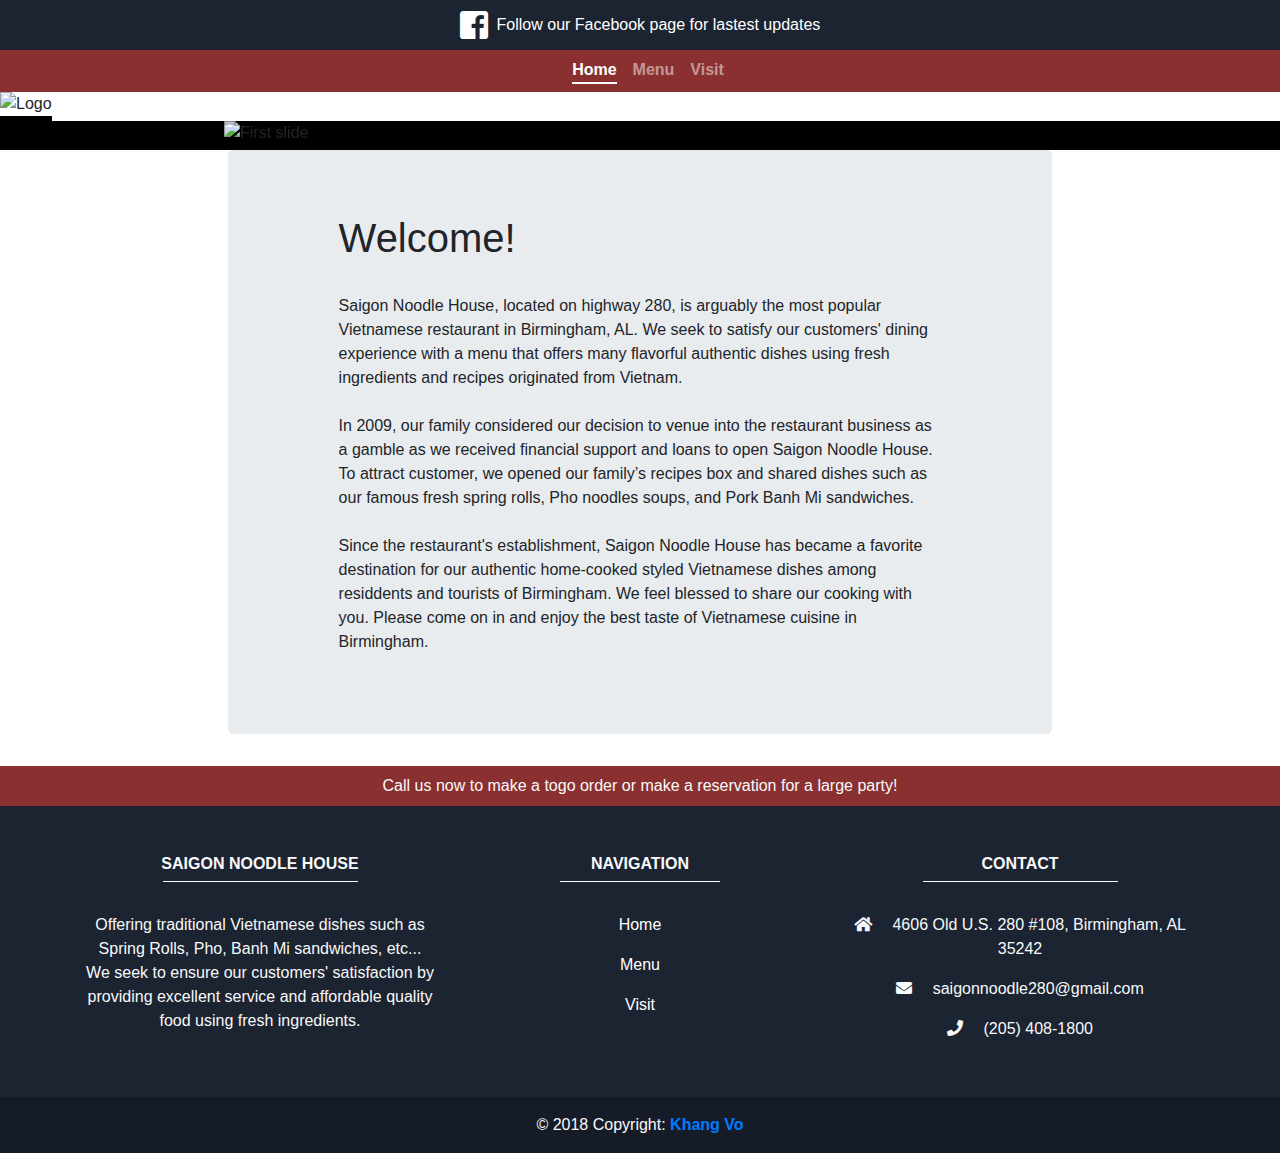
==== index.html @ 87c04288 "Alpha Version" ====
<!DOCTYPE html>
<html lang="en" >

<head>
	<meta charset="UTF-8">
	<title>Saigon Noodle House on Highway 280 - Authentic Vietnamese Cuisine</title>
	<meta name="viewport" content="width=device-width, initial-scale=1.0">
	<link rel='stylesheet prefetch' href='https://cdnjs.cloudflare.com/ajax/libs/twitter-bootstrap/4.1.1/css/bootstrap.css'>
	<link rel="stylesheet" href="css/style.css">
	<link href="css/fontawesome-all.css" rel="stylesheet">
</head>

<body>
	<div class="text-center bg-cool-dark" style="height: 50px;width: 100%;">
		<i id="fb-icon" class="fab fa-facebook-square fa-2x"></i>&nbsp;
		<a id="fb-link" href="https://www.facebook.com/Saigon-Noodle-House-105634842799827/" target="_blank">
			<span></span>
		</a>
	</div>
	<nav id="navbar" class="navbar shadow navbar-expand-md bg-company-red navbar-dark ">
		<!-- Brand -->
		<a class="navbar-brand" href="#">
		</a>
		<!-- Toggler/collapsibe Button -->
		<button class="navbar-toggler custom-toggler" type="button" data-toggle="collapse" data-target="#collapsibleNavbar" id="navButton">
			<span class="navbar-toggler-icon"></span>
		</button>
		<!-- Navbar links -->
		<div class="collapse navbar-collapse" id="collapsibleNavbar">
			<ul class="navbar-nav m-auto text-center">
				<li class="nav-item">
					<a class="nav-link is-active navLinkBar" data-target="#home" onclick="changeContent('home')">
						<span style="font-weight:bold">Home
							<div class="point"></div>
						</span>
					</a>
				</li>
				<li class="nav-item ">
					<a class="nav-link navLinkBar" data-target="#menu" onclick="changeContent('menu')">
						<span style="font-weight:bold">Menu
							<div class="point"></div>
						</span>
					</a>
				</li>
				<li class="nav-item">
					<a class="nav-link navLinkBar" data-target="#info" onclick="changeContent('info')">
						<span style="font-weight:bold">Visit
							<div class="point"></div>
						</span>
					</a>
				</li>
<!-- 				<li class="nav-item">
					<a class="nav-link is-active navLinkBar" data-target="#info" onclick="changeContent('contact')">
						<span style="font-weight:bold">Contact
							<div class="point"></div>
						</span>
					</a>
				</li> -->
			</ul>
		</div> 
	</nav>

	<!-- Logo Image -->
	<img id="logo" class="img-fluid shadow" src="http://res.cloudinary.com/dpealgfbi/image/upload/v1525289929/logo_white.png" alt="Logo">

	<div id="body-carousel" class='body-carousel'>
		<!--Carousel-->
		<div id="carouselExampleIndicators" class="carousel slide" data-ride="carousel">
			<ol class="carousel-indicators">
				<li data-target="#carouselExampleIndicators" data-slide-to="0" class="active"></li>
				<li data-target="#carouselExampleIndicators" data-slide-to="1"></li>
				<li data-target="#carouselExampleIndicators" data-slide-to="2"></li>
			</ol>
			<div class="carousel-inner">
				<div class="carousel-item active">
					<img class="d-block carouselImg" src="http://res.cloudinary.com/dpealgfbi/image/upload/v1525290033/c1.jpg" alt="First slide""> 
					<div class="carousel-caption d-none d-sm-block">
						<h5>Vermicelli Noodles Bowl</h5>
						<p> with Charbroiled Pork & Chopped Eggrolls.</p>
					</div>
				</div>
				<div class="carousel-item">
					<img class="d-block carouselImg" src="http://res.cloudinary.com/dpealgfbi/image/upload/v1525290033/c2.jpg" alt="Second slide">
					<div class="carousel-caption d-none d-sm-block">
						<h5>Seafood Egg Noodles Soup</h5>
						<p> topped with cilantro, onions, cabbage, bean sprouts, Thai basil, lime juice & jalapenos. </p>
					</div>
				</div>
				<div class="carousel-item">
					<img class="d-block carouselImg" src="http://res.cloudinary.com/dpealgfbi/image/upload/v1525290033/c3.jpg" alt="Third slide">
					<div class="carousel-caption d-none d-sm-block">
						<h5>Fresh Delicious Spring Rolls</h5>
						<p>Do you like them with shrimp, pork, shrimp & pork, pork patty, chicken or tofu? We have them all!</p>
					</div>
				</div>
			</div>
			<a class="carousel-control-prev" data-target="#carouselExampleIndicators" role="button" data-slide="prev">
				<span class="carousel-control-prev-icon" aria-hidden="true"></span>
				<span class="sr-only">Previous</span>
			</a>
			<a class="carousel-control-next" data-target="#carouselExampleIndicators" role="button" data-slide="next">
				<span class="carousel-control-next-icon" aria-hidden="true"></span>
				<span class="sr-only">Next</span>
			</a>
		</div>
	</div>

	<div id="body-content" class="body-content">
		<!--Content-->
		<div class="container-fluid">
			<div class="row justify-content-center">
				<div class="col-12 col-sm-11 col-md-10 col-lg-9 col-xl-8 p-sm-15">
					<div class="jumbotron shadow-lg" id="togglable-contents">
						<div id="home" class="content active">
							<div class="container">
								<div class="row">
									<div class="col-10 offset-1">
										<h1>Welcome!</h1> <br>
									</div>
									<div class="col-10 offset-1">
									<p>Saigon Noodle House, located on highway 280, is arguably the most popular Vietnamese restaurant in Birmingham, AL. We seek to satisfy our customers' dining experience with a menu that offers many flavorful authentic dishes using fresh ingredients and recipes originated from Vietnam.<br><br>
										In 2009, our family considered our decision to venue into the restaurant business as a gamble as we received financial support and loans to open Saigon Noodle House. To attract customer, we opened our family’s recipes box and shared dishes such as our famous fresh spring rolls, Pho noodles soups, and Pork Banh Mi sandwiches.<br><br>
										Since the restaurant's establishment, Saigon Noodle House has became a favorite destination for our authentic home-cooked styled Vietnamese dishes among residdents and tourists of Birmingham. We feel blessed to share our cooking with you. Please come on in and enjoy the best taste of Vietnamese cuisine in Birmingham.
									</p>
									</div>
								</div>
							</div>
						</div>
						<div id="menu" class="content text-center">
							<!--<h1>Menu</h1>--> 
							<p>Authentic meals made from scratch with Asian noodles/rice and fresh ingredients</p>
							<hr>
							<ul class="nav nav-tabs nav-fill" id="menuTab" role="tablist">
								<li class="nav-item">
									<a class="nav-link active" id="menu1-tab" data-toggle="tab" href="#menu1" role="tab" aria-controls="menu1" aria-selected="true">Main Front</a>
								</li>
								<li class="nav-item">
									<a class="nav-link" id="menu2-tab" data-toggle="tab" href="#menu2" role="tab" aria-controls="menu2" aria-selected="false">Main Back</a>
								</li>
								<li class="nav-item">
									<a class="nav-link" id="menu3-tab" data-toggle="tab" href="#menu3" role="tab" aria-controls="menu3" aria-selected="false">Beverages</a>
								</li>
								<li class="nav-item">
									<a class="nav-link" id="menu4-tab" data-toggle="tab" href="#menu4" role="tab" aria-controls="menu4" aria-selected="false">Detailed</a>
								</li>
							</ul>
							<div class="tab-content text-center" id="menuTabContent">
								<div class="tab-pane fade show active" id="menu1" role="tabpanel" aria-labelledby="menu1-tab">
									<img src="http://res.cloudinary.com/dpealgfbi/image/upload/v1525289932/1.png" class="img-fluid img-thumbnail">
								</div>
								<div class="tab-pane fade" id="menu2" role="tabpanel" aria-labelledby="menu2-tab">
									<img src="http://res.cloudinary.com/dpealgfbi/image/upload/v1525289932/3.png" class="img-fluid img-thumbnail">

								</div>
								<div class="tab-pane fade" id="menu3" role="tabpanel" aria-labelledby="menu3-tab">
									<img src="http://res.cloudinary.com/dpealgfbi/image/upload/v1525289930/2.png" class="img-fluid img-thumbnail">
								</div>
								<div class="tab-pane fade" id="menu4" role="tabpanel" aria-labelledby="menu4-tab">
									test
								</div>
							</div>
						</div>  
						<div id="info" class="content">
							<div class="container-fluid">
								<hr>
								<div class="row">
									<div class="col-md-3 col6 offset-md-3">
										<i class="far fa-envelope"></i><h5 style="display:inline;">&nbsp;Email: </h5>
									</div>
									<div class="col-md-3 col offset-1 offset-md-0 text-center text-md-left">
										<a href="mailto:saigonnoodle280@gmail.com">saigonnoodle280@gmail.com</a>
									</div>
								</div>
								<hr>
								<div class="row">
									<div class="col-md-3 col-6 offset-md-3">
										<i class="fas fa-phone"></i> <h5 style="display:inline;">&nbsp;Phone: </h5>
									</div>
									<div class="col-md-3 col-6">
										<a href="tel:+1-205-408-1800">(205) 408-1800</a>
									</div>
									<div class="col col-md-3 offset-md-0 offset-1">
										<i>*Please call to reserve a table or place a to-go order</i>
									</div>
								</div>
								<hr>
								<div class="row">
									<div class="col-md-9 col-12 offset-md-3">
										<h5 style="display:inline;">
											<i class="far fa-clock"></i> Working Hours:
										</h5>
										<div class="row">
											<div class="col-md-3 col-6 offset-1">
												<a>Everyday</a>
											</div>
											<div class="col-md-3 col-5">
												<a>11AM–9PM</a>
											</div>
											<div class="col-md-4 col offset-md-1 offset-sm-2 offset-1">
												<i>*Holidays may affect these hours</i>
											</div>
										</div>
									</div>
								</div>
								<hr>
								<div class="row">
									<div class="col-md-6 col-12 offset-md-3">
										<div class="row">
											<div class="col-12">
												<h5>
													<i class="fas fa-map-marker-alt"></i> Address:
												</h5>
											</div>
										</div>
										<div class="col">
											<a href="https://goo.gl/maps/r8sgGyWae1v" target="_blank"><p>4606 Old U.S. 280 #108, Birmingham, AL 35242</p></a>
										</div>
										<div class="col-12">
											<div id="map">
												<a href="https://goo.gl/maps/r8sgGyWae1v" target="_blank">
													<img class="zoom img-fluid img-thumbnail shadow" src="http://res.cloudinary.com/dpealgfbi/image/upload/v1525569177/asd/map_ss.png" data-placement="bottom" data-toggle="tooltip" title="Click on image to open Google Map">
												</a>

											</div>
										</div>
									</div>
								</div>
								<hr>
							</div>
						</div>
<!-- 						<div id="contact" class="content active">
							test
						</div> -->
					</div>
				</div>
			</div>
		</div>
	</div>

	<!--Footer-->
	<footer class="page-footer font-small bg-cool-dark text-light pt-0">

		<div class="bg-company-red text-center">
			<div class="container py-2">
				Call us now to make a togo order or make a reservation for a large party!
			</div>
		</div>

		<!--Footer Links-->
		<div class="container mt-5 mb-4 text-center">
			<div class="row mt-3">

				<!--First column-->
				<div class="col-md-4 mb-4">
					<h6 class="text-uppercase font-weight-bold">
						<strong>Saigon Noodle House</strong>
					</h6>
					<hr class="mb-4 mt-0 d-inline-block mx-auto" style="width: 195px; border-color:white;">
					<p>Offering traditional Vietnamese dishes such as Spring Rolls, Pho, Banh Mi sandwiches, etc... We seek to ensure our customers' satisfaction by providing excellent service and affordable quality food using fresh ingredients.</p>
				</div>
				<!--/.First column-->

				<!--Second column-->
				<div class="col-md-4 mx-auto mb-4">
					<h6 class="text-uppercase font-weight-bold">
						<strong>Navigation</strong>
					</h6>
					<hr class="mb-4 mt-0 d-inline-block mx-auto" style="width: 160px; border-color:white;">
					<p>
						<a href="#" style="text-decoration: none; color:white">Home</a>
					</p>
					<p>
						<a href="#" style="text-decoration: none; color:white">Menu</a>
					</p>
					<p>
						<a href="#" style="text-decoration: none; color:white">Visit</a>
					</p>
				</div>
				<!--/.Second column-->

				<!--Fourth column-->
				<div class="col-md-4">
					<h6 class="text-uppercase font-weight-bold">
						<strong>Contact</strong>
					</h6>
					<hr class="mb-4 mt-0 d-inline-block mx-auto" style="width: 195px; border-color:white;">
					<p><i class="fa fa-home mr-3"></i> 4606 Old U.S. 280 #108, Birmingham, AL 35242</p>
					<p><i class="fa fa-envelope mr-3"></i> saigonnoodle280@gmail.com</p>
					<p><i class="fa fa-phone mr-3"></i> (205) 408-1800</p>
				</div>
				<!--/.Fourth column-->

			</div>
		</div>
		<!--/.Footer Links-->

		<!-- Copyright-->
		<div class="py-3 text-center" style="background-color:rgb(22,28,39);">
			© 2018 Copyright:
			<a href="https://https://kvo189.github.io/">
				<strong>Khang Vo</strong>
			</a>
		</div>
		<!--/.Copyright -->

	</footer>
	<!--/.Footer-->

	<script src='https://cdnjs.cloudflare.com/ajax/libs/jquery/3.3.1/jquery.js'></script>
	<script src='https://cdnjs.cloudflare.com/ajax/libs/popper.js/1.14.3/umd/popper.js'></script>
	<script src='https://cdnjs.cloudflare.com/ajax/libs/twitter-bootstrap/4.1.0/js/bootstrap.js'></script>
	<script  src="js/index.js"></script>
</body>

</html>
---- css/style.css ----
html, body{
  overflow: initial !important;
}

#fb-link{
  text-decoration: none;
}

#fb-link span:before{
  content: 'Follow our Facebook page for lastest updates';
}

#fb-icon,
#fb-link span{
  color:white;
  vertical-align: middle;
  line-height: 50px;
}

#fb-icon + #fb-link:hover,
#fb-link:hover span{
  color: rgb(59, 89, 152);
}

.body-carousel{
  background: black; 
}

#show {
    display:block;
    position:fixed;
    top:300px;
    left:300px;
}

.navbar {
  padding-top: 0;
  padding-bottom: 0; 
  padding-left: 0;
  padding-right: 0;
  left:0;
  width:100%;
/*  position:fixed;
  -webkit-backface-visibility: hidden !important;
  -webkit-transform: translate3d(0, 0, 0) !important;
   transform: translate3d(0, 0, 0);
  -webkit-perspective: 1000 !important;
  backface-visibility: hidden !important;*/
  z-index: 1000 !important;
}

.bg-company-red {
  background-color: rgba(138,48,48, 1);
}

.bg-cool-dark {
  background-color: rgb(28,35,49);
}

.custom-toggler.navbar-toggler {
  border-color: rgba(255,255,255, .25);
  outline : none;
  transition: border-color 0.5s;
  transition: background 0.5s;
} 

#navButton:hover, 
#navButton.is-active {
  border-color: rgba(138,48,48, 1) !important;
  background: rgba(255,255,255, 1) !important;
  outline : none;
} 

.span{
  overflow: hidden;
}

a:hover span, 
a.nav-link.is-active span{
  color: rgba(255, 255, 255, 1);
}

.point {
  height: 2px;
  background: white;
  transform: scaleX(0);  
  transform-origin: 0% 50%;
  transition: transform 0.5s ease-in-out;
}

a.nav-link.is-active .point{
  width: 100%;
  transform: scaleX(1); 
}

a:hover .point{
  width: 100%; 
  transform: scaleX(1); 
  transform-origin: 0% 50%;
}

.nav-item:hover{
  cursor: pointer;
}

.custom-toggler .navbar-toggler-icon {
  background-image: url("data:image/svg+xml;charset=utf8,%3Csvg viewBox='0 0 32 32' xmlns='http://www.w3.org/2000/svg'%3E%3Cpath stroke='rgba(255,255,255, .85)' stroke-width='2' stroke-linecap='round' stroke-miterlimit='10' d='M4 8h24M4 16h24M4 24h24'/%3E%3C/svg%3E");
  transition: background-image 1s;
}

#navButton:hover .navbar-toggler-icon,
#navButton.is-active .navbar-toggler-icon{
  background-image: url("data:image/svg+xml;charset=utf8,%3Csvg viewBox='0 0 32 32' xmlns='http://www.w3.org/2000/svg'%3E%3Cpath stroke='rgba(138,48,48, 1)' stroke-width='2' stroke-linecap='round' stroke-miterlimit='10' d='M4 8h24M4 16h24M4 24h24'/%3E%3C/svg%3E");
}

.carouselImg{
  width: 65%;
  margin:auto;
}

@media (max-width: 992px){
  .carouselImg{
    width: 85%;
  }
}

@media (max-width: 767px) {
  .navbar-collapse {
    background-color: rgba(0,0,0, 0.5);
  }
  
  .navbar {
    padding-right: 0;
  }
  
  #navButton{
    margin: 5px;
  }
  .point {
    margin:auto;
    width: 20% !important;
    transform-origin: 50% 50%;
  }
  a:hover .point{
    width: 20% !important;
    transform-origin: 50% 50%;
  }

  .carouselImg{
    width: 100%;
  }
}


@media (max-width: 576px) {
   .carousel-control-prev,.carousel-control-next{
      margin: 14% 0 14% 0 !important;
      width: 48px !important;
  }

  #fb-link span::before{
    content: 'Follow for lastest updates' !important;
  }
}

.carousel-inner>.item {
 width: 100%;
}

.carousel-caption{
  background-color: rgba(0, 0, 0, 0.2);
}

.carousel-control-prev,.carousel-control-next{
  background-color: black;
  margin: 17% 0 17% 0;
  border-radius: 0px 30px 30px 0px;
  width: 64px;
}

.carousel-control-next{
  border-radius: 30px 0px 0px 30px;
}

.carousel-control-prev-icon,.carousel-control-next-icon { 
  width: 32px;
  height: 32px;
}
.content{
  display: none;
}
.active.content{
  display: block;
}

.collapse-panel {
    padding: 0 18px;
    background-color: white;
    overflow: hidden;
    transition: max-height 1s ease-in-out;
}

html, body{
  height: 100%;
  overflow:auto;
  -webkit-overflow-scrolling: touch;
}

h5 span { font-size:16px; }

.zoom {
    transition: transform .2s; /* Animation */
}
.zoom:hover {
    transform: scale(1.05); 
}

#body-content{
  background-image: url("http://res.cloudinary.com/dpealgfbi/image/upload/v1525823866/128-196.jpg");
}

.body-carousel{
  //border-top: 5px solid black;
  border-bottom: 5px solid black;
}
.tab-content {
  border-left: 1px solid #ddd;
  border-right: 1px solid #ddd;
  //background: white;
  padding: 10px;
}

.nav-tabs {
    margin-bottom: 0;
}

.sticky {
  position: fixed;
  top: 0;
  width: 100%;
}

.sticky + .body-content {
  padding-top: 60px;
}

#logo{
  border-bottom: 5px solid black;
}

footer{
}
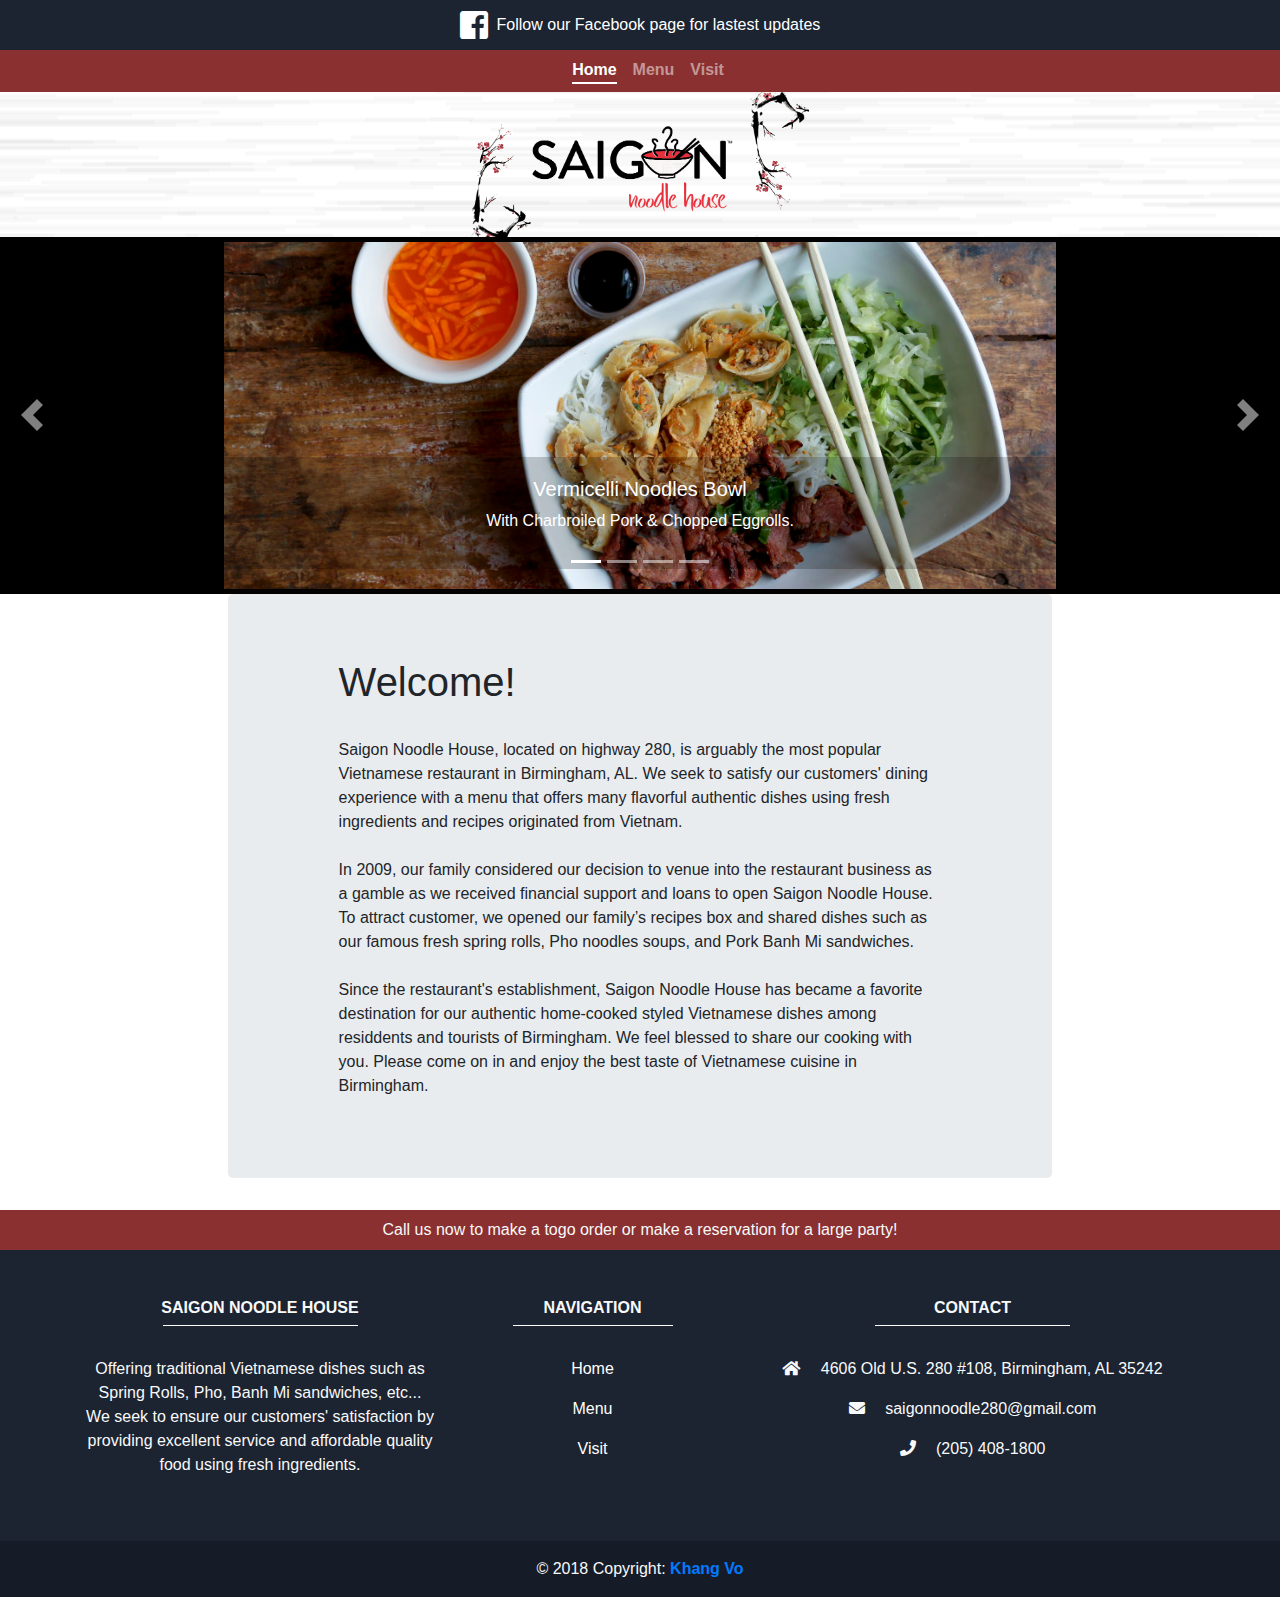
==== commit 5d262044: "Detailed Menu Update" ====
--- a/index.html
+++ b/index.html
@@ -8,15 +8,18 @@
 	<link rel='stylesheet prefetch' href='https://cdnjs.cloudflare.com/ajax/libs/twitter-bootstrap/4.1.1/css/bootstrap.css'>
 	<link rel="stylesheet" href="css/style.css">
 	<link href="css/fontawesome-all.css" rel="stylesheet">
+	<!-- <link rel="stylesheet" type="text/css" href="//fonts.googleapis.com/css?family=Open+Sans"> -->
 </head>
 
 <body>
+	<!-- Facebook header link -->
 	<div class="text-center bg-cool-dark" style="height: 50px;width: 100%;">
 		<i id="fb-icon" class="fab fa-facebook-square fa-2x"></i>&nbsp;
 		<a id="fb-link" href="https://www.facebook.com/Saigon-Noodle-House-105634842799827/" target="_blank">
 			<span></span>
 		</a>
 	</div>
+
 	<nav id="navbar" class="navbar shadow navbar-expand-md bg-company-red navbar-dark ">
 		<!-- Brand -->
 		<a class="navbar-brand" href="#">
@@ -61,7 +64,10 @@
 	</nav>
 
 	<!-- Logo Image -->
-	<img id="logo" class="img-fluid shadow" src="http://res.cloudinary.com/dpealgfbi/image/upload/v1525289929/logo_white.png" alt="Logo">
+	<div id="logo" class="crop">
+		<!-- <img id="logo" class="shadow" src="images/logo_bg.png" alt="Logo"> -->
+		<img id="logo_text" class="img-fluid" src="images/logo_text.png" alt="LogoText">
+	</div>
 
 	<div id="body-carousel" class='body-carousel'>
 		<!--Carousel-->
@@ -70,27 +76,35 @@
 				<li data-target="#carouselExampleIndicators" data-slide-to="0" class="active"></li>
 				<li data-target="#carouselExampleIndicators" data-slide-to="1"></li>
 				<li data-target="#carouselExampleIndicators" data-slide-to="2"></li>
+				<li data-target="#carouselExampleIndicators" data-slide-to="3"></li>
 			</ol>
 			<div class="carousel-inner">
 				<div class="carousel-item active">
-					<img class="d-block carouselImg" src="http://res.cloudinary.com/dpealgfbi/image/upload/v1525290033/c1.jpg" alt="First slide""> 
+					<img class="d-block carouselImg" src="images/c1.jpg" alt="First slide""> 
 					<div class="carousel-caption d-none d-sm-block">
 						<h5>Vermicelli Noodles Bowl</h5>
-						<p> with Charbroiled Pork & Chopped Eggrolls.</p>
+						<p>With Charbroiled Pork & Chopped Eggrolls.</p>
 					</div>
 				</div>
 				<div class="carousel-item">
-					<img class="d-block carouselImg" src="http://res.cloudinary.com/dpealgfbi/image/upload/v1525290033/c2.jpg" alt="Second slide">
+					<img class="d-block carouselImg" src="images/c4.png" alt="Second slide">
 					<div class="carousel-caption d-none d-sm-block">
-						<h5>Seafood Egg Noodles Soup</h5>
-						<p> topped with cilantro, onions, cabbage, bean sprouts, Thai basil, lime juice & jalapenos. </p>
+						<h5>Pho Noodles Soup</h5>
+						<p>Topped with cilantro, onions, bean sprouts, Thai basil, lime juice and jalapenos. </p>
 					</div>
 				</div>
 				<div class="carousel-item">
-					<img class="d-block carouselImg" src="http://res.cloudinary.com/dpealgfbi/image/upload/v1525290033/c3.jpg" alt="Third slide">
+					<img class="d-block carouselImg" src="images/c3.jpg" alt="Third slide">
 					<div class="carousel-caption d-none d-sm-block">
-						<h5>Fresh Delicious Spring Rolls</h5>
-						<p>Do you like them with shrimp, pork, shrimp & pork, pork patty, chicken or tofu? We have them all!</p>
+						<h5>Spring Rolls</h5>
+						<p>Made from scratch with fresh rice vermicelli, vegetables, and your favorite protein!</p>
+					</div>
+				</div>
+				<div class="carousel-item">
+					<img class="d-block carouselImg" src="images/c5.jpg" alt="Fourth slide">
+					<div class="carousel-caption d-none d-sm-block">
+						<h5>Fruit Smoothies</h5>
+						<p>Served with tapioca pearls and made with real juice extracted from fruits.</p>
 					</div>
 				</div>
 			</div>
@@ -118,10 +132,10 @@
 										<h1>Welcome!</h1> <br>
 									</div>
 									<div class="col-10 offset-1">
-									<p>Saigon Noodle House, located on highway 280, is arguably the most popular Vietnamese restaurant in Birmingham, AL. We seek to satisfy our customers' dining experience with a menu that offers many flavorful authentic dishes using fresh ingredients and recipes originated from Vietnam.<br><br>
-										In 2009, our family considered our decision to venue into the restaurant business as a gamble as we received financial support and loans to open Saigon Noodle House. To attract customer, we opened our family’s recipes box and shared dishes such as our famous fresh spring rolls, Pho noodles soups, and Pork Banh Mi sandwiches.<br><br>
-										Since the restaurant's establishment, Saigon Noodle House has became a favorite destination for our authentic home-cooked styled Vietnamese dishes among residdents and tourists of Birmingham. We feel blessed to share our cooking with you. Please come on in and enjoy the best taste of Vietnamese cuisine in Birmingham.
-									</p>
+										<p>Saigon Noodle House, located on highway 280, is arguably the most popular Vietnamese restaurant in Birmingham, AL. We seek to satisfy our customers' dining experience with a menu that offers many flavorful authentic dishes using fresh ingredients and recipes originated from Vietnam.<br><br>
+											In 2009, our family considered our decision to venue into the restaurant business as a gamble as we received financial support and loans to open Saigon Noodle House. To attract customer, we opened our family’s recipes box and shared dishes such as our famous fresh spring rolls, Pho noodles soups, and Pork Banh Mi sandwiches.<br><br>
+											Since the restaurant's establishment, Saigon Noodle House has became a favorite destination for our authentic home-cooked styled Vietnamese dishes among residdents and tourists of Birmingham. We feel blessed to share our cooking with you. Please come on in and enjoy the best taste of Vietnamese cuisine in Birmingham.
+										</p>
 									</div>
 								</div>
 							</div>
@@ -156,7 +170,167 @@
 									<img src="http://res.cloudinary.com/dpealgfbi/image/upload/v1525289930/2.png" class="img-fluid img-thumbnail">
 								</div>
 								<div class="tab-pane fade" id="menu4" role="tabpanel" aria-labelledby="menu4-tab">
-									test
+									<div class="container text-left">
+										<div class="row">
+											<div class="col-sm-6 col-lg-4 p-1">
+												<div class="card">
+													<img class="card-img-top" src="images/d1.jpg" alt="Card image cap">
+													<div class="card-body p-3">
+														<h5 class="card-title text-center mb-2"><strong>Spring Rolls</strong></h5>
+														<p class="card-text mb-1">
+															<strong>Main Ingredients:</strong> <br>
+															<ul class="list-item mb-2">
+																<li>rice paper wrap</li>
+																<li>thin vermicelli noodle</li>
+																<li>chive</li>
+																<li>crunchy stick</li>
+																<li>lettuce</li>
+																<li>cilantro</li>
+																<li>cucumber</li>
+															</ul>
+															<strong>Options:</strong> 
+															<ul class="list-item mb-2">
+																<li>Shrimp</li>
+																<li>Charbroiled Pork</li>
+																<li>Charbroiled Pork Patty</li>
+																<li>Shrimp & Charbroiled Pork</li>
+																<li>Chicken</li>
+																<li>Fried Tofu</li>
+																<li>No meat</li>
+															</ul>
+															<strong>Side: sweet peanut sauce.</strong>
+														</p>
+													</div>
+												</div>
+											</div>
+											<div class="col-sm-6 col-lg-4 p-1">
+												<div class="card">
+													<img class="card-img-top" src="images/d1_1.jpg" alt="Card image cap">
+													<div class="card-body p-3">
+														<h5 class="card-title text-center mb-2"><strong>Fried Butterfly Shrimps</strong></h5>
+														<div class="card-text mb-1">
+															<strong>Side: sweet chili sauce.</strong>
+														</div>
+													</div>
+												</div>
+											</div>
+											<div class="col-sm-6 col-lg-4 p-1">
+												<div class="card">
+													<img class="card-img-top" src="images/d2.jpg" alt="Card image cap">
+													<div class="card-body p-3">
+														<h5 class="card-title text-center mb-2"><strong>Banh Mi Sandwiches</strong></h5>
+														<div class="card-text mb-1">
+															<strong>Main Ingredients:</strong> <br>
+															<ul class="list-item mb-2">
+																<li>butter</li>
+																<li>soy sauce</li>
+																<li>shredded carrots</li>
+																<li>cilantro</li>
+																<li>cucumbers</li>
+																<li>jalapenos peppers</li>
+															</ul>
+															<strong>Options:</strong> 
+															<ul class="list-item mb-2">
+																<li>Vietnamese Ham, Roasted Pork, Pork Loaf</li>
+																<li>Vietnamese Ham, Roasted Pork, Pork Loaf, and Pâté Spread</li>
+																<li>Charbroiled Pork</li>
+																<li>Charbroiled Pork Patty</li>
+																<li>Fried Tofu</li>
+															</ul>
+														</div>
+													</div>
+												</div>
+											</div>
+											<div class="col-sm-6 col-lg-4 p-1">
+												<div class="card">
+													<img class="card-img-top" src="images/d3.jpg" alt="Card image cap">
+													<div class="card-body p-3">
+														<h5 class="card-title text-center mb-2"><strong>Rice Vermicelli Bowls</strong></h5>
+														<p class="card-text mb-1">
+															<strong>Main Ingredients:</strong> <br>
+															<ul class="list-item mb-2">
+																<li>thin vermicelli noodles</li>
+																<li>lettuce</li>
+																<li>onions</li>
+																<li>cilantro</li>
+																<li>cucumbers</li>
+																<li>crushed peanuts</li>
+															</ul>
+															<strong>Options:</strong> 
+															<ul class="list-item mb-2">
+																<li>Eggroll</li>
+																<li>Charbroiled Pork</li>
+																<li>Charbroiled Pork Patty</li>
+																<li>Chicken (sauce: curry, ginger, or spicy lemongrass)</li>
+																<li>Beef w/ lemongrass sauce</li>
+																<li>Sauteed Shrimp</li>
+																<li>Fried Tofu (sauce: curry, ginger, or spicy lemongrass)</li>
+															</ul>
+															<strong>Side: fish sauce.</strong>
+														</p>
+													</div>
+												</div>
+											</div>
+											<div class="col-sm-6 col-lg-4 p-1">
+												<div class="card">
+													<img class="card-img-top" src="images/d4.png" alt="Card image cap">
+													<div class="card-body p-3">
+														<h5 class="card-title text-center mb-2"><strong>Phở noodle soup</strong></h5>
+														<p class="card-text mb-1">
+															<strong>Main Ingredients:</strong> <br>
+															<ul class="list-item mb-2">
+																<li>Phở rice noodle</li>
+																<li>onion</li>
+																<li>cilantro</li>
+																<li>broth: beef, chicken, seafood, or vegetarian</li>
+															</ul>
+															<strong>Options:</strong> 
+															<ul class="list-item mb-2">
+																<li>Sliced Beef</li>
+																<li>Brisket</li>
+																<li>Tendon</li>
+																<li>Tripe</li>
+																<li>Meatball</li>
+																<li>Chicken</li>
+																<li>Sliced Chicken</li>
+																<li>Mixed Vegetable & Tofu</li>
+																<li>Seafood: Shrimp, Crab sticks, Squid</li>
+																<li>Combination of any: Beef, Brisket, Tendon, Tripe, Meatball</li>
+															</ul>
+															<strong>Side: bean sprouts, thai basil, lime, jalapenos peppers.</strong>
+														</p>
+													</div>
+												</div>
+											</div>
+											<div class="col-sm-6 col-lg-4 p-1">
+												<div class="card">
+													<img class="card-img-top" src="images/d6.jpg" alt="Card image cap">
+													<div class="card-body p-3">
+														<h5 class="card-title text-center mb-2"><strong>Stir-Fry w/ Egg Noodles</strong></h5>
+														<p class="card-text mb-1">
+															<strong>Main Ingredients:</strong> <br>
+															<ul class="list-item mb-2">
+																<li>Steamed egg noodle</li>
+																<li>onion</li>
+																<li>cilantro</li>
+																<li>black pepper</li>
+																<li>mixed vegetables</li>
+																<li>quail eggs</li>
+															</ul>
+															<strong>Options:</strong> 
+															<ul class="list-item mb-2">
+																<li>Beef</li>
+																<li>Seafood: Shrimp, Crab sticks, Squid</li>
+																<li>Chicken</li>
+																<li>Fried Tofu</li>
+															</ul>
+														</p>
+													</div>
+												</div>
+											</div>
+
+										</div>
+									</div>
 								</div>
 							</div>
 						</div>  
@@ -180,7 +354,7 @@
 										<a href="tel:+1-205-408-1800">(205) 408-1800</a>
 									</div>
 									<div class="col col-md-3 offset-md-0 offset-1">
-										<i>*Please call to reserve a table or place a to-go order</i>
+										<i>*Please call to reserve a table a day in advance or to place a to-go order</i>
 									</div>
 								</div>
 								<hr>
@@ -261,7 +435,7 @@
 				<!--/.First column-->
 
 				<!--Second column-->
-				<div class="col-md-4 mx-auto mb-4">
+				<div class="col-md-3 mx-auto mb-4">
 					<h6 class="text-uppercase font-weight-bold">
 						<strong>Navigation</strong>
 					</h6>
@@ -279,14 +453,14 @@
 				<!--/.Second column-->
 
 				<!--Fourth column-->
-				<div class="col-md-4">
+				<div class="col-md-5">
 					<h6 class="text-uppercase font-weight-bold">
 						<strong>Contact</strong>
 					</h6>
 					<hr class="mb-4 mt-0 d-inline-block mx-auto" style="width: 195px; border-color:white;">
-					<p><i class="fa fa-home mr-3"></i> 4606 Old U.S. 280 #108, Birmingham, AL 35242</p>
-					<p><i class="fa fa-envelope mr-3"></i> saigonnoodle280@gmail.com</p>
-					<p><i class="fa fa-phone mr-3"></i> (205) 408-1800</p>
+					<a href="https://goo.gl/maps/r8sgGyWae1v" target="_blank" style="text-decorations:none; color:inherit;"><p><i class="fa fa-home mr-3"></i> 4606 Old U.S. 280 #108, Birmingham, AL 35242</p></a>
+					<a href="mailto:saigonnoodle280@gmail.com" style="text-decorations:none; color:inherit;"><p><i class="fa fa-envelope mr-3"></i> saigonnoodle280@gmail.com</p></a>
+					<a href="tel:+1-205-408-1800" style="text-decorations:none; color:inherit;"><p><i class="fa fa-phone mr-3"></i> (205) 408-1800</p></a>
 				</div>
 				<!--/.Fourth column-->
 
--- a/css/style.css
+++ b/css/style.css
@@ -1,3 +1,8 @@
+html *
+{
+   //font-family: "Open Sans";
+}
+
 html, body{
   overflow: initial !important;
 }
@@ -118,6 +123,10 @@
   margin:auto;
 }
 
+.carousel-control-prev,.carousel-control-next{
+  margin: 0% 0 0% 0 !important;
+}
+
 @media (max-width: 992px){
   .carouselImg{
     width: 85%;
@@ -248,5 +257,22 @@
   border-bottom: 5px solid black;
 }
 
-footer{
+.crop {
+  width: 100%;
+  height: 150px;
+  overflow: hidden;        
+  background: url("../images/logo_bg.png") no-repeat center center;
+  //background-size: cover;
+}
+
+.crop img {    
+  display:block;
+  margin:auto;
+  max-width:100%;
+  max-height:100%;
+}
+
+.list-item {    
+  padding-left: 10%;
+  font-size: 80%;
 }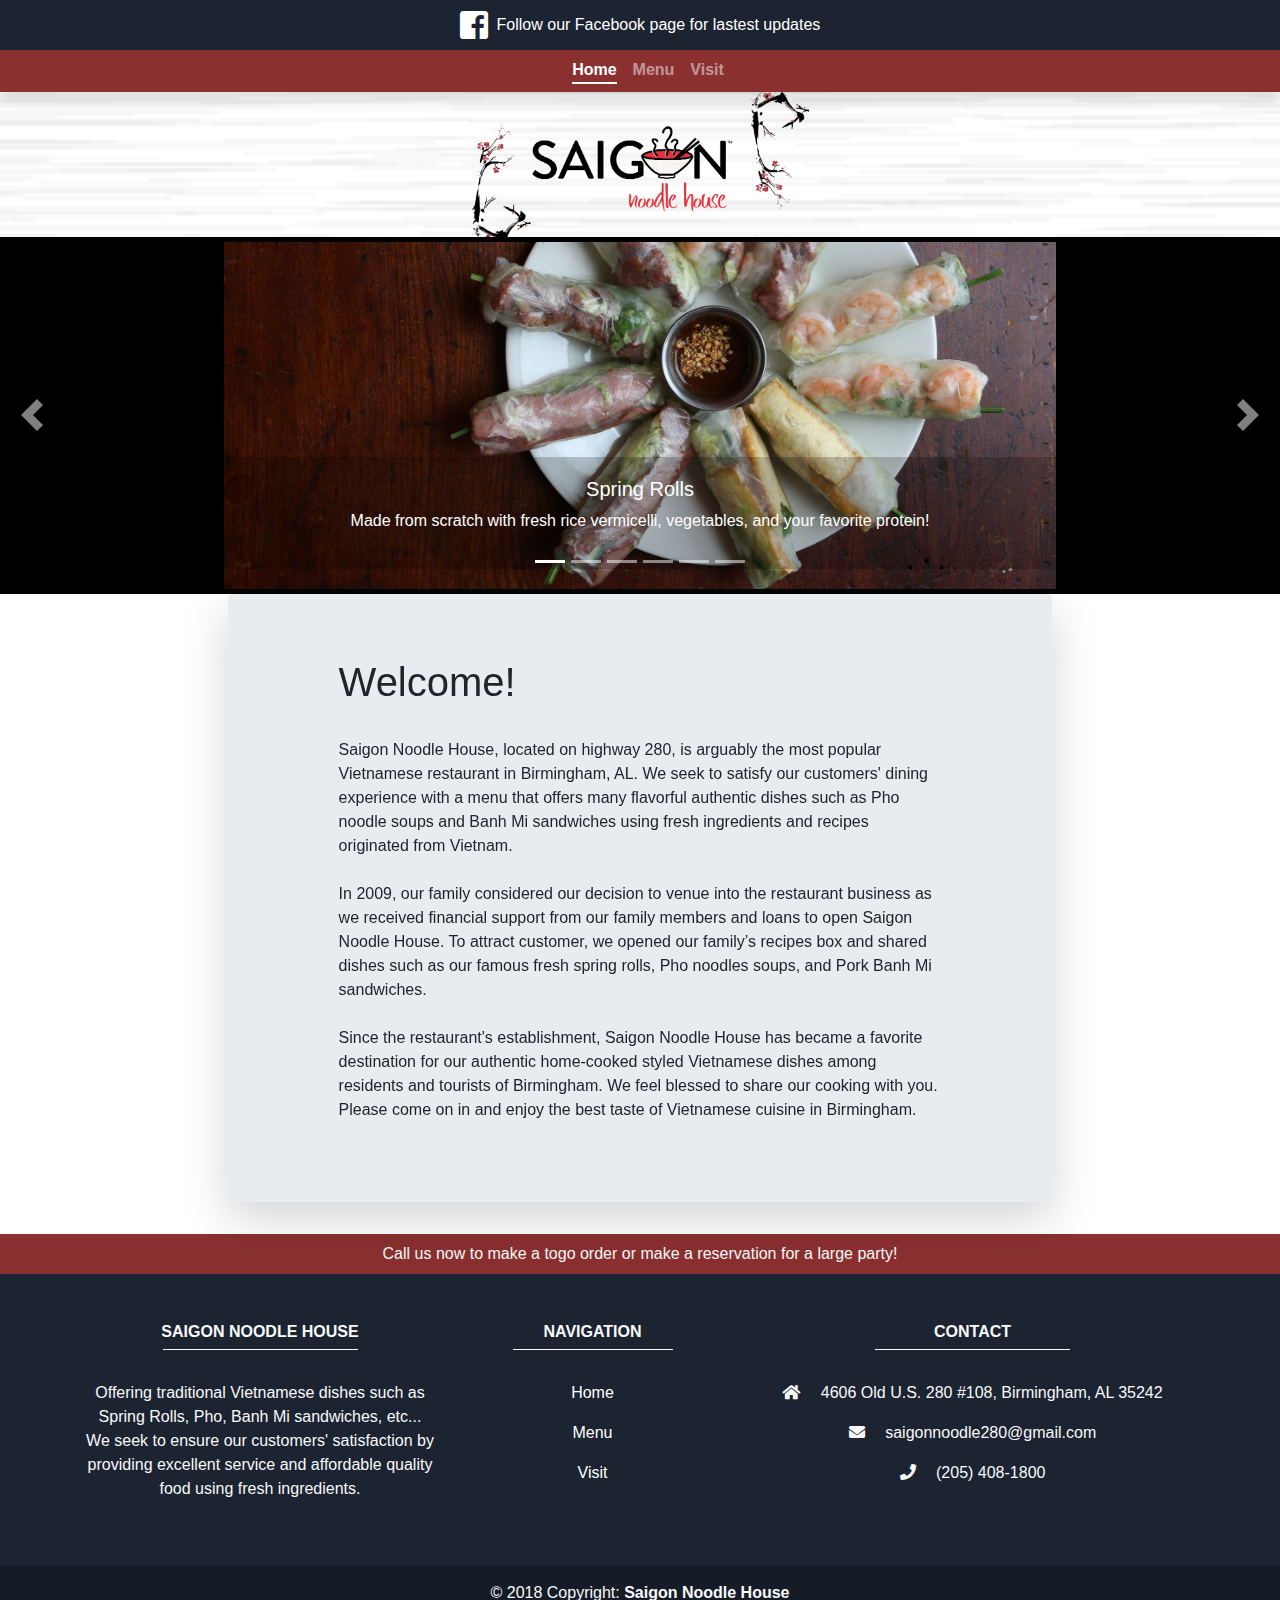
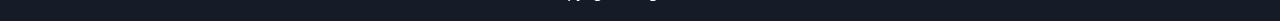
==== commit f2011978: "Welcome Message Updated" ====
--- a/index.html
+++ b/index.html
@@ -3,12 +3,11 @@
 
 <head>
 	<meta charset="UTF-8">
-	<title>Saigon Noodle House on Highway 280 - Authentic Vietnamese Cuisine</title>
+	<title>Saigon Noodle House on Highway 280, Birmingham AL - Authentic Asian Cuisine & Vietnamese Food Restaurant</title>
 	<meta name="viewport" content="width=device-width, initial-scale=1.0">
-	<link rel='stylesheet prefetch' href='https://cdnjs.cloudflare.com/ajax/libs/twitter-bootstrap/4.1.1/css/bootstrap.css'>
+	<link rel='stylesheet prefetch' href='css/bootstrap.css'>
 	<link rel="stylesheet" href="css/style.css">
 	<link href="css/fontawesome-all.css" rel="stylesheet">
-	<!-- <link rel="stylesheet" type="text/css" href="//fonts.googleapis.com/css?family=Open+Sans"> -->
 </head>
 
 <body>
@@ -19,7 +18,7 @@
 			<span></span>
 		</a>
 	</div>
-
+	<!-- Navbar -->
 	<nav id="navbar" class="navbar shadow navbar-expand-md bg-company-red navbar-dark ">
 		<!-- Brand -->
 		<a class="navbar-brand" href="#">
@@ -32,27 +31,27 @@
 		<div class="collapse navbar-collapse" id="collapsibleNavbar">
 			<ul class="navbar-nav m-auto text-center">
 				<li class="nav-item">
-					<a class="nav-link is-active navLinkBar" data-target="#home" onclick="changeContent('home')">
+					<a class="nav-link is-active navLinkBar link homeLink" onclick="changeContent('home','homeLink')">
 						<span style="font-weight:bold">Home
 							<div class="point"></div>
 						</span>
 					</a>
 				</li>
 				<li class="nav-item ">
-					<a class="nav-link navLinkBar" data-target="#menu" onclick="changeContent('menu')">
+					<a class="nav-link navLinkBar link menuLink" onclick="changeContent('menu', 'menuLink')">
 						<span style="font-weight:bold">Menu
 							<div class="point"></div>
 						</span>
 					</a>
 				</li>
 				<li class="nav-item">
-					<a class="nav-link navLinkBar" data-target="#info" onclick="changeContent('info')">
+					<a class="nav-link navLinkBar link infoLink" onclick="changeContent('info', 'infoLink')">
 						<span style="font-weight:bold">Visit
 							<div class="point"></div>
 						</span>
 					</a>
 				</li>
-<!-- 				<li class="nav-item">
+				<!-- 				<li class="nav-item">
 					<a class="nav-link is-active navLinkBar" data-target="#info" onclick="changeContent('contact')">
 						<span style="font-weight:bold">Contact
 							<div class="point"></div>
@@ -69,17 +68,32 @@
 		<img id="logo_text" class="img-fluid" src="images/logo_text.png" alt="LogoText">
 	</div>
 
+	<!--Carousel-->
 	<div id="body-carousel" class='body-carousel'>
-		<!--Carousel-->
 		<div id="carouselExampleIndicators" class="carousel slide" data-ride="carousel">
 			<ol class="carousel-indicators">
 				<li data-target="#carouselExampleIndicators" data-slide-to="0" class="active"></li>
 				<li data-target="#carouselExampleIndicators" data-slide-to="1"></li>
 				<li data-target="#carouselExampleIndicators" data-slide-to="2"></li>
 				<li data-target="#carouselExampleIndicators" data-slide-to="3"></li>
+				<li data-target="#carouselExampleIndicators" data-slide-to="4"></li>
+				<li data-target="#carouselExampleIndicators" data-slide-to="5"></li>
 			</ol>
 			<div class="carousel-inner">
 				<div class="carousel-item active">
+					<img class="d-block carouselImg" src="images/c3.jpg" alt="Third slide">
+					<div class="carousel-caption d-none d-sm-block">
+						<h5>Spring Rolls</h5>
+						<p>Made from scratch with fresh rice vermicelli, vegetables, and your favorite protein!</p>
+					</div>
+				</div>
+				<div class="carousel-item">
+					<img class="d-block carouselImg" src="images/c7.jpg" alt="Fourth slide">
+					<div class="carousel-caption d-none d-sm-block">
+						<h5>Bánh mì sandwiches</h5>
+					</div>
+				</div>
+				<div class="carousel-item">
 					<img class="d-block carouselImg" src="images/c1.jpg" alt="First slide""> 
 					<div class="carousel-caption d-none d-sm-block">
 						<h5>Vermicelli Noodles Bowl</h5>
@@ -94,10 +108,10 @@
 					</div>
 				</div>
 				<div class="carousel-item">
-					<img class="d-block carouselImg" src="images/c3.jpg" alt="Third slide">
+					<img class="d-block carouselImg" src="images/c6.png" alt="Fourth slide">
 					<div class="carousel-caption d-none d-sm-block">
-						<h5>Spring Rolls</h5>
-						<p>Made from scratch with fresh rice vermicelli, vegetables, and your favorite protein!</p>
+						<h5>Rice Dishes</h5>
+						<p>Served with pork, chicken, beef, tofu, or seafood.</p>
 					</div>
 				</div>
 				<div class="carousel-item">
@@ -132,9 +146,12 @@
 										<h1>Welcome!</h1> <br>
 									</div>
 									<div class="col-10 offset-1">
-										<p>Saigon Noodle House, located on highway 280, is arguably the most popular Vietnamese restaurant in Birmingham, AL. We seek to satisfy our customers' dining experience with a menu that offers many flavorful authentic dishes using fresh ingredients and recipes originated from Vietnam.<br><br>
-											In 2009, our family considered our decision to venue into the restaurant business as a gamble as we received financial support and loans to open Saigon Noodle House. To attract customer, we opened our family’s recipes box and shared dishes such as our famous fresh spring rolls, Pho noodles soups, and Pork Banh Mi sandwiches.<br><br>
-											Since the restaurant's establishment, Saigon Noodle House has became a favorite destination for our authentic home-cooked styled Vietnamese dishes among residdents and tourists of Birmingham. We feel blessed to share our cooking with you. Please come on in and enjoy the best taste of Vietnamese cuisine in Birmingham.
+										<p>
+											Saigon Noodle House, located on highway 280, is arguably the most popular Vietnamese restaurant in Birmingham, AL. We seek to satisfy our customers' dining experience with a menu that offers many flavorful authentic dishes such as Pho noodle soups and Banh Mi sandwiches using fresh ingredients and recipes originated from Vietnam.<br><br>
+
+											In 2009, our family considered our decision to venue into the restaurant business as we received financial support from our family members and loans to open Saigon Noodle House. To attract customer, we opened our family’s recipes box and shared dishes such as our famous fresh spring rolls, Pho noodles soups, and Pork Banh Mi sandwiches.<br><br>
+											
+											Since the restaurant's establishment, Saigon Noodle House has became a favorite destination for our authentic home-cooked styled Vietnamese dishes among residents and tourists of Birmingham. We feel blessed to share our cooking with you. Please come on in and enjoy the best taste of Vietnamese cuisine in Birmingham.
 										</p>
 									</div>
 								</div>
@@ -144,7 +161,7 @@
 							<!--<h1>Menu</h1>--> 
 							<p>Authentic meals made from scratch with Asian noodles/rice and fresh ingredients</p>
 							<hr>
-							<ul class="nav nav-tabs nav-fill" id="menuTab" role="tablist">
+							<ul class="nav nav-tabs nav-fill font-weight-bold" id="menuTab" role="tablist" style="background-color: rgb(221,221,221);">
 								<li class="nav-item">
 									<a class="nav-link active" id="menu1-tab" data-toggle="tab" href="#menu1" role="tab" aria-controls="menu1" aria-selected="true">Main Front</a>
 								</li>
@@ -160,175 +177,436 @@
 							</ul>
 							<div class="tab-content text-center" id="menuTabContent">
 								<div class="tab-pane fade show active" id="menu1" role="tabpanel" aria-labelledby="menu1-tab">
-									<img src="http://res.cloudinary.com/dpealgfbi/image/upload/v1525289932/1.png" class="img-fluid img-thumbnail">
+									<img src="images/m1.png" class="img-fluid img-thumbnail" alt="Front of main menu">
 								</div>
 								<div class="tab-pane fade" id="menu2" role="tabpanel" aria-labelledby="menu2-tab">
-									<img src="http://res.cloudinary.com/dpealgfbi/image/upload/v1525289932/3.png" class="img-fluid img-thumbnail">
+									<img src="images/m2.png" class="img-fluid img-thumbnail" alt="Back of main menu">
 
 								</div>
 								<div class="tab-pane fade" id="menu3" role="tabpanel" aria-labelledby="menu3-tab">
-									<img src="http://res.cloudinary.com/dpealgfbi/image/upload/v1525289930/2.png" class="img-fluid img-thumbnail">
-								</div>
-								<div class="tab-pane fade" id="menu4" role="tabpanel" aria-labelledby="menu4-tab">
+									<img src="images/m3.png" class="img-fluid img-thumbnail" alt="Beverages Menu">
+								</div>
+								<div class="tab-pane fade bg-light" id="menu4" role="tabpanel" aria-labelledby="menu4-tab">
 									<div class="container text-left">
 										<div class="row">
-											<div class="col-sm-6 col-lg-4 p-1">
-												<div class="card">
-													<img class="card-img-top" src="images/d1.jpg" alt="Card image cap">
-													<div class="card-body p-3">
-														<h5 class="card-title text-center mb-2"><strong>Spring Rolls</strong></h5>
-														<p class="card-text mb-1">
-															<strong>Main Ingredients:</strong> <br>
-															<ul class="list-item mb-2">
-																<li>rice paper wrap</li>
-																<li>thin vermicelli noodle</li>
-																<li>chive</li>
-																<li>crunchy stick</li>
-																<li>lettuce</li>
-																<li>cilantro</li>
-																<li>cucumber</li>
-															</ul>
-															<strong>Options:</strong> 
-															<ul class="list-item mb-2">
-																<li>Shrimp</li>
-																<li>Charbroiled Pork</li>
-																<li>Charbroiled Pork Patty</li>
-																<li>Shrimp & Charbroiled Pork</li>
-																<li>Chicken</li>
-																<li>Fried Tofu</li>
-																<li>No meat</li>
-															</ul>
-															<strong>Side: sweet peanut sauce.</strong>
-														</p>
+											<button class="btn btn-block mb-1" type="button" data-toggle="collapse" data-target="#collapseDetailedAppetizers" aria-expanded="true" aria-controls="collapseDetailedAppetizers">
+												Appetizers
+											</button>
+											<div class="col-12 collapse show" id="collapseDetailedAppetizers">
+												<div class="row">
+													<div class="col-sm-6 col-lg-4 p-1">
+														<div class="card">
+															<img class="card-img-top" src="images/d1.jpg" alt="Card image cap">
+															<div class="card-body p-3">
+																<h5 class="card-title text-center mb-2"><strong>Spring Rolls</strong></h5>
+																<p class="card-text mb-1">
+																	<strong>Include:</strong> <br>
+																	<ul class="list-item mb-2">
+																		<li>rice paper wrap</li>
+																		<li>thin vermicelli noodle</li>
+																		<li>chive</li>
+																		<li>crunchy stick</li>
+																		<li>lettuce</li>
+																		<li>cilantro</li>
+																		<li>cucumber</li>
+																	</ul>
+																	<strong>Options:</strong> 
+																	<ul class="list-item mb-2">
+																		<li>Shrimp</li>
+																		<li>Charbroiled Pork</li>
+																		<li>Charbroiled Pork Patty</li>
+																		<li>Shrimp & Charbroiled Pork</li>
+																		<li>Chicken</li>
+																		<li>Fried Tofu</li>
+																		<li>No meat</li>
+																	</ul>
+																	<strong>Served with:</strong> sweet peanut sauce.
+																</p>
+															</div>
+														</div>
+													</div>
+													<div class="col-sm-6 col-lg-4 p-1">
+														<div class="card">
+															<img class="card-img-top" src="images/d1_3.jpg" alt="Card image cap">
+															<div class="card-body p-3">
+																<h5 class="card-title text-center mb-2"><strong>Fried Vietnamese Pork Egg Rolls</strong></h5>
+																<div class="card-text mb-1">
+																	<strong>Served with:</strong> sweet chili sauce.
+																</div>
+															</div>
+														</div>
+
+														<div class="card">
+															<img class="card-img-top" src="images/d1_1.jpg" alt="Card image cap">
+															<div class="card-body p-3">
+																<h5 class="card-title text-center mb-2"><strong>Fried Butterfly Shrimps</strong></h5>
+																<div class="card-text mb-1">
+																	<strong>Served with:</strong> sweet chili sauce.
+																</div>
+															</div>
+														</div>
+													</div>
+													<div class="col-sm-6 col-lg-4 p-1">
+														<div class="card">
+															<img class="card-img-top" src="images/d1_2.jpg" alt="Card image cap">
+															<div class="card-body p-3">
+																<h5 class="card-title text-center mb-2"><strong>Salted Fried Squids</strong></h5>
+																<div class="card-text mb-1">
+																	<strong>Served with:</strong> Vietnamese shrimp flavored chips & soy oyster sauce.
+																</div>
+															</div>
+														</div>
 													</div>
 												</div>
 											</div>
-											<div class="col-sm-6 col-lg-4 p-1">
-												<div class="card">
-													<img class="card-img-top" src="images/d1_1.jpg" alt="Card image cap">
-													<div class="card-body p-3">
-														<h5 class="card-title text-center mb-2"><strong>Fried Butterfly Shrimps</strong></h5>
-														<div class="card-text mb-1">
-															<strong>Side: sweet chili sauce.</strong>
+											<button class="btn btn-block mb-1" type="button" data-toggle="collapse" data-target="#collapseDetailedEntrees" aria-expanded="true" aria-controls="collapseDetailedEntrees">
+												Entrees
+											</button>
+											<div class="col-12 collapse show" id="collapseDetailedEntrees">
+												<div class="row">
+													<div class="col-sm-6 col-lg-4 p-1">
+														<div class="card">
+															<img class="card-img-top" src="images/d2.jpg" alt="Card image cap">
+															<div class="card-body p-3">
+																<h5 class="card-title text-center mb-2"><strong>Banh Mi Sandwiches</strong></h5>
+																<div class="card-text mb-1">
+																	<strong>Include:</strong> <br>
+																	<ul class="list-item mb-2">
+																		<li>butter</li>
+																		<li>soy sauce</li>
+																		<li>shredded carrots</li>
+																		<li>cilantro</li>
+																		<li>cucumbers</li>
+																		<li>jalapenos peppers</li>
+																	</ul>
+																	<strong>Options:</strong> 
+																	<ul class="list-item mb-2">
+																		<li>Vietnamese Ham, Roasted Pork, Pork Loaf</li>
+																		<li>Vietnamese Ham, Roasted Pork, Pork Loaf, and Pâté Spread</li>
+																		<li>Charbroiled Pork</li>
+																		<li>Charbroiled Pork Patty</li>
+																		<li>Fried Tofu</li>
+																	</ul>
+																</div>
+															</div>
+														</div>
+													</div>
+													<div class="col-sm-6 col-lg-4 p-1">
+														<div class="card">
+															<img class="card-img-top" src="images/d3.jpg" alt="Card image cap">
+															<div class="card-body p-3">
+																<h5 class="card-title text-center mb-2"><strong>Rice Vermicelli Bowls</strong></h5>
+																<p class="card-text mb-1">
+																	<strong>Include:</strong> <br>
+																	<ul class="list-item mb-2">
+																		<li>thin vermicelli noodles</li>
+																		<li>lettuce</li>
+																		<li>onions</li>
+																		<li>cilantro</li>
+																		<li>cucumbers</li>
+																		<li>crushed peanuts</li>
+																	</ul>
+																	<strong>Options:</strong> 
+																	<ul class="list-item mb-2">
+																		<li>Eggroll</li>
+																		<li>Charbroiled Pork</li>
+																		<li>Charbroiled Pork Patty</li>
+																		<li>Chicken (sauce: curry, ginger, or spicy lemongrass)</li>
+																		<li>Beef w/ lemongrass sauce</li>
+																		<li>Sauteed Shrimp</li>
+																		<li>Fried Tofu (sauce: curry, ginger, or spicy lemongrass)</li>
+																	</ul>
+																	<strong>Served with:</strong> fish sauce.
+																</p>
+															</div>
+														</div>
+													</div>
+													<div class="col-sm-6 col-lg-4 p-1">
+														<div class="card">
+															<img class="card-img-top" src="images/d4.jpg" alt="Card image cap">
+															<div class="card-body p-3">
+																<h5 class="card-title text-center mb-2"><strong>Phở Noodle Soups</strong></h5>
+																<p class="card-text mb-1">
+																	<strong>Include:</strong> <br>
+																	<ul class="list-item mb-2">
+																		<li>Phở rice noodle</li>
+																		<li>onion</li>
+																		<li>cilantro</li>
+																		<li>broth: beef, chicken, seafood, or vegetarian</li>
+																	</ul>
+																	<strong>Options:</strong> 
+																	<ul class="list-item mb-2">
+																		<li>Sliced Beef</li>
+																		<li>Brisket</li>
+																		<li>Tendon</li>
+																		<li>Tripe</li>
+																		<li>Meatball</li>
+																		<li>Chicken</li>
+																		<li>Sliced Chicken</li>
+																		<li>Mixed Vegetable & Tofu</li>
+																		<li>Seafood: Shrimp, Crab sticks, Squid</li>
+																		<li>Combination of any: Beef, Brisket, Tendon, Tripe, Meatball</li>
+																	</ul>
+																	<strong>Served with:</strong> bean sprouts, thai basil, lime, jalapenos peppers.
+																</p>
+															</div>
+														</div>
+													</div>
+													<div class="col-sm-6 col-lg-4 p-1">
+														<div class="card">
+															<img class="card-img-top" src="images/d5_1.jpg" alt="Card image cap">
+															<div class="card-body p-3">
+																<h5 class="card-title text-center mb-2"><strong>Spicy Beef Hue Style Soups</strong></h5>
+																<p class="card-text mb-1">
+																	<strong>Include:</strong> <br>
+																	<ul class="list-item mb-2">
+																		<li>thick vermicelli noodles</li>
+																		<li>onion</li>
+																		<li>cilantro</li>
+																		<li>broth: beef or vegetables - spicy Hue style</li>
+																	</ul>
+																	<strong>Options:</strong> 
+																	<ul class="list-item mb-2">
+																		<li>Vietnamese Ham, Brisket, and Meatball</li>
+																		<li>Mixed Vegetables and Tofu</li>
+																	</ul>
+																	<strong>Served with:</strong> bean sprouts, thai basil, lime, jalapenos peppers.
+																</p>
+															</div>
+														</div>
+													</div>
+													<div class="col-sm-6 col-lg-4 p-1">
+														<div class="card">
+															<img class="card-img-top" src="images/d5.jpg" alt="Card image cap">
+															<div class="card-body p-3">
+																<h5 class="card-title text-center mb-2"><strong>Coconut Curry Vermicelli soups</strong></h5>
+																<p class="card-text mb-1">
+																	<strong>Include:</strong> <br>
+																	<ul class="list-item mb-2">
+																		<li>thick vermicelli noodles</li>
+																		<li>onion</li>
+																		<li>cilantro</li>
+																		<li>broth: chicken, seafood, or vegetable - coconut curry</li>
+																	</ul>
+																	<strong>Options:</strong> 
+																	<ul class="list-item mb-2">
+																		<li>Chicken, Seafood, and Tofu</li>
+																		<li>Shrimp and Tofu</li>
+																		<li>Chicken and Tofu</li>
+																		<li>Mixed Vegetable and Tofu</li>
+																	</ul>
+																	<strong>Served with:</strong> bean sprouts, thai basil, lime, jalapenos peppers.
+																</p>
+															</div>
+														</div>
+													</div>
+													<div class="col-sm-6 col-lg-4 p-1">
+														<div class="card">
+															<img class="card-img-top" src="images/d6.png" alt="Card image cap">
+															<div class="card-body p-3">
+																<h5 class="card-title text-center mb-2"><strong>Stir-Fry Egg Noodles</strong></h5>
+																<p class="card-text mb-1">
+																	<strong>Include:</strong> <br>
+																	<ul class="list-item mb-2">
+																		<li>steamed egg noodles</li>
+																		<li>onion</li>
+																		<li>cilantro</li>
+																		<li>black pepper</li>
+																		<li>mixed vegetables</li>
+																		<li>quail eggs</li>
+																	</ul>
+																	<strong>Options:</strong> 
+																	<ul class="list-item mb-2">
+																		<li>Beef</li>
+																		<li>Seafood: Shrimp, Crab sticks, Squid</li>
+																		<li>Chicken</li>
+																		<li>Fried Tofu</li>
+																	</ul>
+																</p>
+															</div>
+														</div>
+													</div>
+													<div class="col-sm-6 col-lg-4 p-1">
+														<div class="card">
+															<img class="card-img-top" src="images/d7.jpg" alt="Card image cap">
+															<div class="card-body p-3">
+																<h5 class="card-title text-center mb-2"><strong>Stir-Fry Wide Rice Noodles</strong></h5>
+																<p class="card-text mb-1">
+																	<strong>Include:</strong> <br>
+																	<ul class="list-item mb-2">
+																		<li>stir-fry wide rice noodle</li>
+																		<li>bok choy</li>
+																		<li>onion</li>
+																		<li>cilantro</li>
+																		<li>black pepper</li>
+																	</ul>
+																	<strong>Options:</strong> 
+																	<ul class="list-item mb-2">
+																		<li>Beef</li>
+																		<li>Shrimp</li>
+																		<li>Chicken</li>
+																		<li>Fried Tofu</li>
+																		<li>Combination: beef, shrimp and chicken</li>
+																	</ul>
+																</p>
+															</div>
+														</div>
+													</div>
+													<div class="col-sm-6 col-lg-4 p-1">
+														<div class="card">
+															<img class="card-img-top" src="images/d8.jpg" alt="Card image cap">
+															<div class="card-body p-3">
+																<h5 class="card-title text-center mb-2"><strong>Egg & Clear Noodle Soups</strong></h5>
+																<p class="card-text mb-1">
+																	<strong>Include:</strong> <br>
+																	<ul class="list-item mb-2">
+																		<li>egg/clear noodle</li>
+																		<li>onion</li>
+																		<li>cilantro</li>
+																		<li>garlic chive</li>
+																		<li>lettuce</li>
+																		<li>celery</li>
+																		<li>roasted pork</li>
+																		<li>seafood: shrimp, crab sticks, and squid</li>
+																		<li>quail eggs</li>
+																		<li>seafood broth</li>
+																	</ul>
+																	<strong>Options:</strong> 
+																	<ul class="list-item mb-2">
+																		<li>Egg noodle</li>
+																		<li>Clear noodle</li>
+																		<li>Egg & Clear noodle combination</li>
+																	</ul>
+																	<strong>Served with:</strong> bean sprouts, thai basil, lime, jalapenos peppers.
+																</p>
+															</div>
+														</div>
+													</div>
+													<div class="col-sm-6 col-lg-4 p-1">
+														<div class="card">
+															<img class="card-img-top" src="images/d9.jpg" alt="Card image cap">
+															<div class="card-body p-3">
+																<h5 class="card-title text-center mb-2"><strong>Rice Dishes</strong></h5>
+																<p class="card-text mb-1">
+																	<strong>Include:</strong> <br>
+																	<ul class="list-item mb-2">
+																		<li>cucumbers</li>
+																		<li>shredded carrots</li>
+																	</ul>
+																	<strong>Options:</strong> 
+																	<ul class="list-item mb-2">
+																		<li>Charbroiled Pork Chop</li>
+																		<li>Tofu (curry, ginger, or spicy lemongrass sauce)</li>
+																		<li>Charbroiled Pork</li>
+																		<li>Chicken (curry, ginger or spicy lemongrass sauce)</li>
+																		<li>Vegetables</li>
+																		<li>Cubed Beef w/ onions and red bell peppers</li>
+																		<li>Shrimp</li>
+																		<li>Chicken & Vegetables</li>
+																		<li>Sliced Beef & Vegetables</li>
+																		<li>Seafood w/ spicy lemongrass sauce</li>
+																		<li>Chicken w/ spicy lemongrass sauce</li>
+																		<li>Flash fried chicken (substitute rice w/ egg noodles for $1)</li>
+																		<li>(Add a fried egg for $1)</li>
+																	</ul>
+																	<strong>Served with:</strong> fish sauce and chicken broth.
+																</p>
+															</div>
 														</div>
 													</div>
 												</div>
 											</div>
-											<div class="col-sm-6 col-lg-4 p-1">
-												<div class="card">
-													<img class="card-img-top" src="images/d2.jpg" alt="Card image cap">
-													<div class="card-body p-3">
-														<h5 class="card-title text-center mb-2"><strong>Banh Mi Sandwiches</strong></h5>
-														<div class="card-text mb-1">
-															<strong>Main Ingredients:</strong> <br>
-															<ul class="list-item mb-2">
-																<li>butter</li>
-																<li>soy sauce</li>
-																<li>shredded carrots</li>
-																<li>cilantro</li>
-																<li>cucumbers</li>
-																<li>jalapenos peppers</li>
-															</ul>
-															<strong>Options:</strong> 
-															<ul class="list-item mb-2">
-																<li>Vietnamese Ham, Roasted Pork, Pork Loaf</li>
-																<li>Vietnamese Ham, Roasted Pork, Pork Loaf, and Pâté Spread</li>
-																<li>Charbroiled Pork</li>
-																<li>Charbroiled Pork Patty</li>
-																<li>Fried Tofu</li>
-															</ul>
+											<button class="btn btn-block mb-1" type="button" data-toggle="collapse" data-target="#collapseDetailedOther" aria-expanded="true" aria-controls="collapseDetailedOther">
+												Drinks & Deserts
+											</button>
+											<div class="col-12 collapse show" id="collapseDetailedOther">
+												<div class="row">
+													<div class="col-sm-6 col-lg-4 p-1">
+														<div class="card">
+															<img class="card-img-top" src="images/d10.jpg" alt="Card image cap">
+															<div class="card-body p-3">
+																<h5 class="card-title text-center mb-2"><strong>Blended Tapioca Smoothies</strong></h5>
+																<p class="card-text mb-1">
+																	<strong>Sizes:</strong> <br>
+																	<ul class="list-item mb-2">
+																		<li>Regular</li>
+																		<li>Large</li>
+																	</ul>
+																	<strong>Flavors:</strong> 
+																	<ul class="list-item mb-2">
+																		<li>Strawberry</li>
+																		<li>Mango</li>
+																		<li>Peach</li>
+																		<li>Pineapple</li>
+																		<li>Lychee</li>
+																		<li>Taro</li>
+																		<li>Avocado</li>
+																		<li>Coconut</li>
+																	</ul>
+																	<strong>Served with:</strong>
+																	<ul class="list-item mb-2">
+																		<li>Tapioca Pearls</li>
+																		<li>Fruit Jellies</li>
+																	</ul>
+																</p>
+															</div>
+														</div>
+													</div>
+													<div class="col-sm-6 col-lg-4 p-1">
+														<div class="card">
+															<img class="card-img-top" src="images/d11.jpg" alt="Card image cap">
+															<div class="card-body p-3">
+																<h5 class="card-title text-center mb-2"><strong>Saigon Beignets</strong></h5>
+																<p class="card-text mb-1">
+																	<strong>Served with:</strong> Coffee flavored condensed milk.
+																</p>
+															</div>
+														</div>
+														<div class="card">
+															<img class="card-img-top" src="images/d12.jpg" alt="Card image cap">
+															<div class="card-body p-3">
+																<h5 class="card-title text-center mb-2"><strong>Fried Honey Glazed Bananas</strong></h5>
+																<p class="card-text mb-1">
+																</p>
+															</div>
+														</div>
+													</div>
+													<div class="col-sm-6 col-lg-4 p-1">
+														<div class="card">
+															<img class="card-img-top" src="images/d_blank.jpg" alt="Card image cap">
+															<div class="card-body p-3">
+																<h5 class="card-title text-center mb-2"><strong>Three Color Beans Dessert</strong></h5>
+																<p class="card-text mb-1">
+																	<strong>Include:</strong> 
+																	<ul class="list-item mb-2">
+																		<li>Red Beans</li>
+																		<li>Yellow Mashed Mung Beans</li>
+																		<li>Green Jellies</li>
+																	</ul>
+																	<strong>Topped With:</strong> 
+																	<ul class="list-item mb-2">
+																		<li>Shaved Ice</li>
+																		<li>Coconut Milk</li>
+																	</ul>
+																</p>
+															</div>
+														</div>
+														<div class="card">
+															<img class="card-img-top" src="images/d_blank.jpg" alt="Card image cap">
+															<div class="card-body p-3">
+																<h5 class="card-title text-center mb-2"><strong>Sticky Rice Black Eye Peas Dessert</strong></h5>
+																<p class="card-text mb-1">
+																	<strong>Include:</strong> 
+																	<ul class="list-item mb-2">
+																		<li>Black Eyed Pea Beans</li>
+																		<li>Coconut Milk</li>
+																	</ul>
+																</p>
+															</div>
 														</div>
 													</div>
 												</div>
 											</div>
-											<div class="col-sm-6 col-lg-4 p-1">
-												<div class="card">
-													<img class="card-img-top" src="images/d3.jpg" alt="Card image cap">
-													<div class="card-body p-3">
-														<h5 class="card-title text-center mb-2"><strong>Rice Vermicelli Bowls</strong></h5>
-														<p class="card-text mb-1">
-															<strong>Main Ingredients:</strong> <br>
-															<ul class="list-item mb-2">
-																<li>thin vermicelli noodles</li>
-																<li>lettuce</li>
-																<li>onions</li>
-																<li>cilantro</li>
-																<li>cucumbers</li>
-																<li>crushed peanuts</li>
-															</ul>
-															<strong>Options:</strong> 
-															<ul class="list-item mb-2">
-																<li>Eggroll</li>
-																<li>Charbroiled Pork</li>
-																<li>Charbroiled Pork Patty</li>
-																<li>Chicken (sauce: curry, ginger, or spicy lemongrass)</li>
-																<li>Beef w/ lemongrass sauce</li>
-																<li>Sauteed Shrimp</li>
-																<li>Fried Tofu (sauce: curry, ginger, or spicy lemongrass)</li>
-															</ul>
-															<strong>Side: fish sauce.</strong>
-														</p>
-													</div>
-												</div>
-											</div>
-											<div class="col-sm-6 col-lg-4 p-1">
-												<div class="card">
-													<img class="card-img-top" src="images/d4.png" alt="Card image cap">
-													<div class="card-body p-3">
-														<h5 class="card-title text-center mb-2"><strong>Phở noodle soup</strong></h5>
-														<p class="card-text mb-1">
-															<strong>Main Ingredients:</strong> <br>
-															<ul class="list-item mb-2">
-																<li>Phở rice noodle</li>
-																<li>onion</li>
-																<li>cilantro</li>
-																<li>broth: beef, chicken, seafood, or vegetarian</li>
-															</ul>
-															<strong>Options:</strong> 
-															<ul class="list-item mb-2">
-																<li>Sliced Beef</li>
-																<li>Brisket</li>
-																<li>Tendon</li>
-																<li>Tripe</li>
-																<li>Meatball</li>
-																<li>Chicken</li>
-																<li>Sliced Chicken</li>
-																<li>Mixed Vegetable & Tofu</li>
-																<li>Seafood: Shrimp, Crab sticks, Squid</li>
-																<li>Combination of any: Beef, Brisket, Tendon, Tripe, Meatball</li>
-															</ul>
-															<strong>Side: bean sprouts, thai basil, lime, jalapenos peppers.</strong>
-														</p>
-													</div>
-												</div>
-											</div>
-											<div class="col-sm-6 col-lg-4 p-1">
-												<div class="card">
-													<img class="card-img-top" src="images/d6.jpg" alt="Card image cap">
-													<div class="card-body p-3">
-														<h5 class="card-title text-center mb-2"><strong>Stir-Fry w/ Egg Noodles</strong></h5>
-														<p class="card-text mb-1">
-															<strong>Main Ingredients:</strong> <br>
-															<ul class="list-item mb-2">
-																<li>Steamed egg noodle</li>
-																<li>onion</li>
-																<li>cilantro</li>
-																<li>black pepper</li>
-																<li>mixed vegetables</li>
-																<li>quail eggs</li>
-															</ul>
-															<strong>Options:</strong> 
-															<ul class="list-item mb-2">
-																<li>Beef</li>
-																<li>Seafood: Shrimp, Crab sticks, Squid</li>
-																<li>Chicken</li>
-																<li>Fried Tofu</li>
-															</ul>
-														</p>
-													</div>
-												</div>
-											</div>
-
 										</div>
 									</div>
 								</div>
@@ -402,7 +680,7 @@
 								<hr>
 							</div>
 						</div>
-<!-- 						<div id="contact" class="content active">
+						<!-- 						<div id="contact" class="content active">
 							test
 						</div> -->
 					</div>
@@ -439,15 +717,15 @@
 					<h6 class="text-uppercase font-weight-bold">
 						<strong>Navigation</strong>
 					</h6>
-					<hr class="mb-4 mt-0 d-inline-block mx-auto" style="width: 160px; border-color:white;">
+					<hr class="mb-4 mt-0 d-inline-block mx-auto" style="width: 160px; border-color:white;" >
 					<p>
-						<a href="#" style="text-decoration: none; color:white">Home</a>
+						<a class="link is-active homeLink" href="#" style="text-decoration: none; color:white" onclick="changeContent('home','homeLink')">Home</a>
 					</p>
 					<p>
-						<a href="#" style="text-decoration: none; color:white">Menu</a>
+						<a class="link menuLink" href="#" style="text-decoration: none; color:white" onclick="changeContent('menu','menuLink')">Menu</a>
 					</p>
 					<p>
-						<a href="#" style="text-decoration: none; color:white">Visit</a>
+						<a class="link infoLink" href="#" style="text-decoration: none; color:white" onclick="changeContent('info','infoLink')">Visit</a>
 					</p>
 				</div>
 				<!--/.Second column-->
@@ -471,18 +749,17 @@
 		<!-- Copyright-->
 		<div class="py-3 text-center" style="background-color:rgb(22,28,39);">
 			© 2018 Copyright:
-			<a href="https://https://kvo189.github.io/">
-				<strong>Khang Vo</strong>
+			<a href="http://www.saigonnoodlehouse280.com" style="text-decorations:none; color:inherit;">
+				<strong> Saigon Noodle House</strong>
 			</a>
 		</div>
 		<!--/.Copyright -->
-
 	</footer>
 	<!--/.Footer-->
 
 	<script src='https://cdnjs.cloudflare.com/ajax/libs/jquery/3.3.1/jquery.js'></script>
 	<script src='https://cdnjs.cloudflare.com/ajax/libs/popper.js/1.14.3/umd/popper.js'></script>
-	<script src='https://cdnjs.cloudflare.com/ajax/libs/twitter-bootstrap/4.1.0/js/bootstrap.js'></script>
+	<script src='js/bootstrap.js'></script>
 	<script  src="js/index.js"></script>
 </body>
 
--- a/css/style.css
+++ b/css/style.css
@@ -275,4 +275,22 @@
 .list-item {    
   padding-left: 10%;
   font-size: 80%;
+}
+
+[aria-expanded="true"].btn, [aria-expanded="false"].btn:hover {
+  color: black;
+  font-weight: bold;
+  background-color: transparent;
+  background-image: none;
+  border-color: #6c757d;
+}
+
+[aria-expanded="false"].btn, [aria-expanded="true"].btn:hover{
+  color: #fff;
+  background-color: #6c757d;
+  border-color: #6c757d;
+}
+
+.nav-tabs .nav-link{
+   border-radius: 0;
 }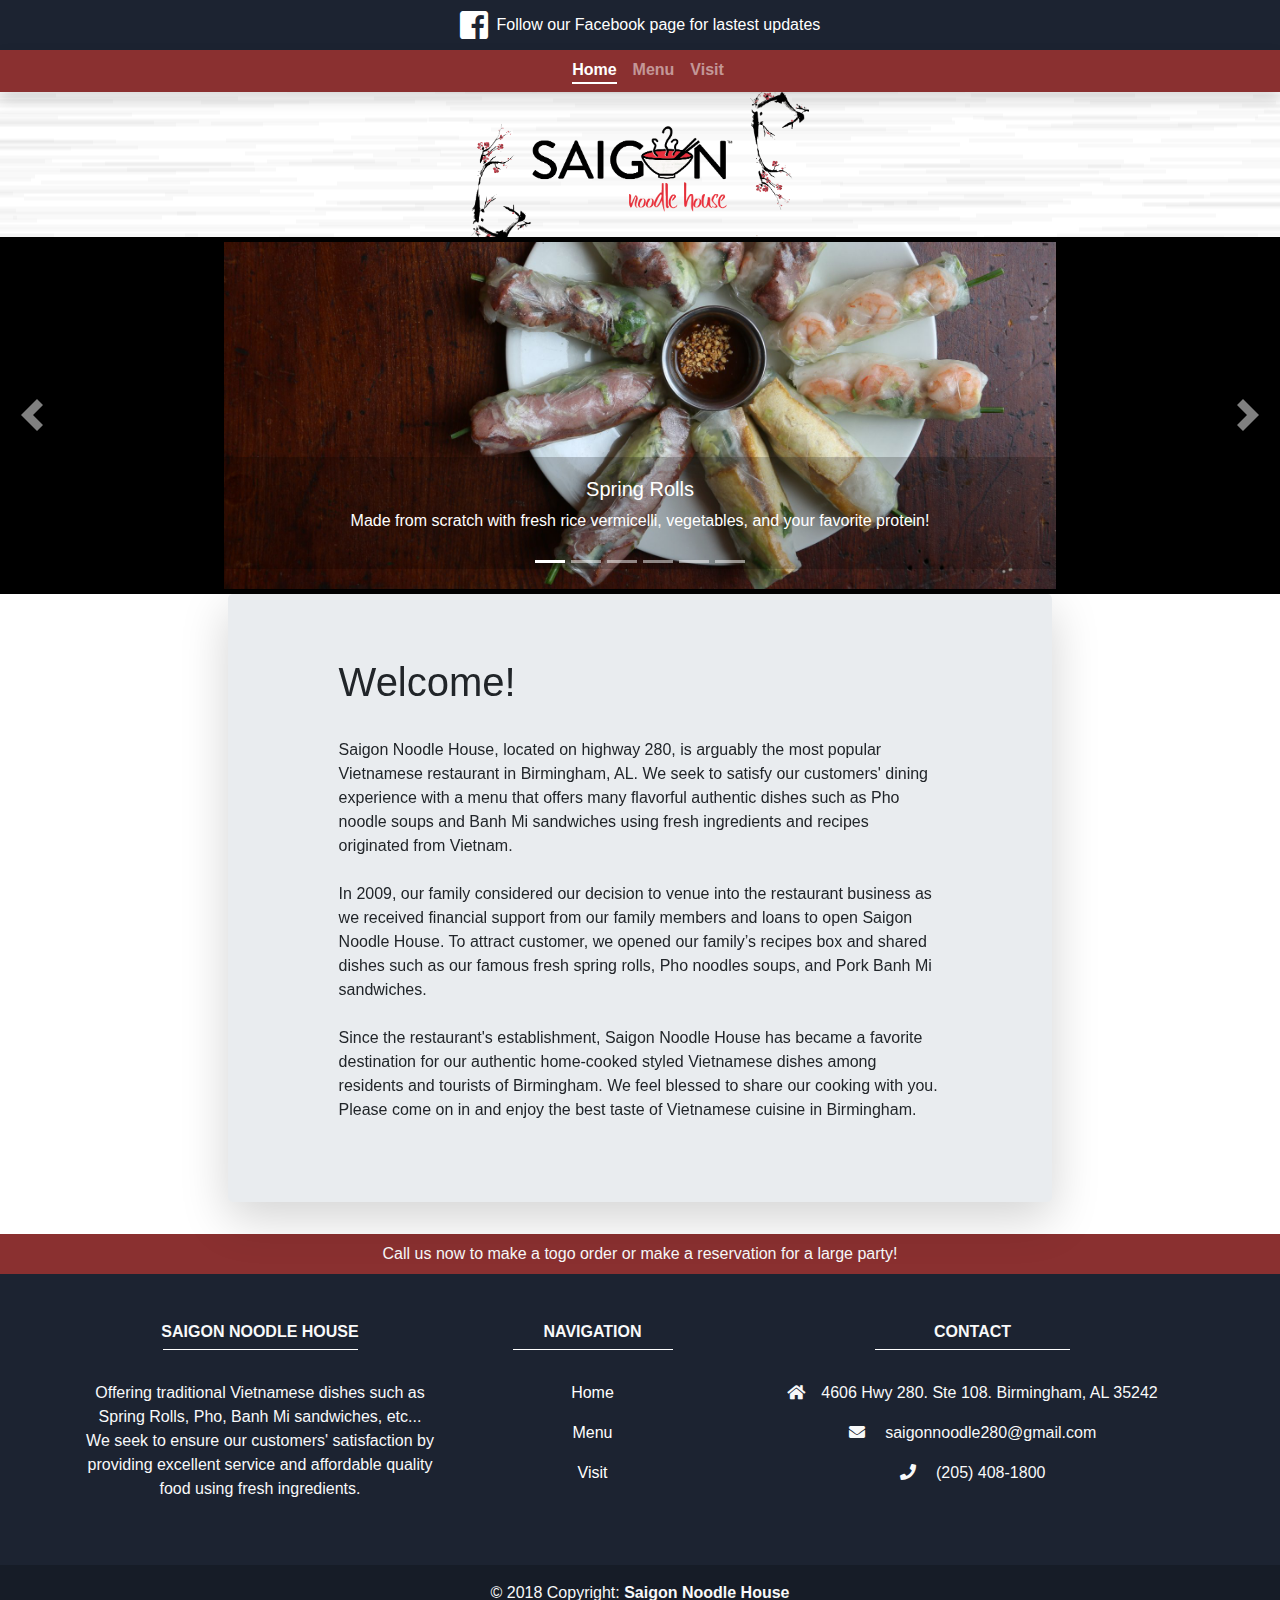
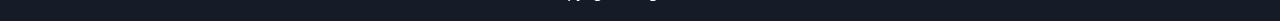
==== commit b2bb5664: "Open Hours and Address update" ====
--- a/index.html
+++ b/index.html
@@ -169,7 +169,7 @@
 									<a class="nav-link" id="menu2-tab" data-toggle="tab" href="#menu2" role="tab" aria-controls="menu2" aria-selected="false">Main Back</a>
 								</li>
 								<li class="nav-item">
-									<a class="nav-link" id="menu3-tab" data-toggle="tab" href="#menu3" role="tab" aria-controls="menu3" aria-selected="false">Beverages</a>
+									<a class="nav-link" id="menu3-tab" data-toggle="tab" href="#menu3" role="tab" aria-controls="menu3" aria-selected="false">Beverages & Desserts</a>
 								</li>
 								<li class="nav-item">
 									<a class="nav-link" id="menu4-tab" data-toggle="tab" href="#menu4" role="tab" aria-controls="menu4" aria-selected="false">Detailed</a>
@@ -185,6 +185,7 @@
 								</div>
 								<div class="tab-pane fade" id="menu3" role="tabpanel" aria-labelledby="menu3-tab">
 									<img src="images/m3.png" class="img-fluid img-thumbnail" alt="Beverages Menu">
+									<img src="images/m4.png" class="img-fluid img-thumbnail" alt="Beverages Menu">
 								</div>
 								<div class="tab-pane fade bg-light" id="menu4" role="tabpanel" aria-labelledby="menu4-tab">
 									<div class="container text-left">
@@ -573,7 +574,7 @@
 													</div>
 													<div class="col-sm-6 col-lg-4 p-1">
 														<div class="card">
-															<img class="card-img-top" src="images/d_blank.jpg" alt="Card image cap">
+															<img class="card-img-top" src="images/d13.png" alt="Card image cap">
 															<div class="card-body p-3">
 																<h5 class="card-title text-center mb-2"><strong>Three Color Beans Dessert</strong></h5>
 																<p class="card-text mb-1">
@@ -639,11 +640,11 @@
 								<div class="row">
 									<div class="col-md-9 col-12 offset-md-3">
 										<h5 style="display:inline;">
-											<i class="far fa-clock"></i> Working Hours:
+											<i class="far fa-clock"></i> Open Hours:
 										</h5>
 										<div class="row">
 											<div class="col-md-3 col-6 offset-1">
-												<a>Everyday</a>
+												<a>Monday - Sunday</a>
 											</div>
 											<div class="col-md-3 col-5">
 												<a>11AM–9PM</a>
@@ -665,12 +666,12 @@
 											</div>
 										</div>
 										<div class="col">
-											<a href="https://goo.gl/maps/r8sgGyWae1v" target="_blank"><p>4606 Old U.S. 280 #108, Birmingham, AL 35242</p></a>
+											<a href="https://goo.gl/maps/r8sgGyWae1v" target="_blank"><p>4606 Hwy 280. Ste 108. Birmingham, AL 35242</p></a>
 										</div>
 										<div class="col-12">
 											<div id="map">
 												<a href="https://goo.gl/maps/r8sgGyWae1v" target="_blank">
-													<img class="zoom img-fluid img-thumbnail shadow" src="http://res.cloudinary.com/dpealgfbi/image/upload/v1525569177/asd/map_ss.png" data-placement="bottom" data-toggle="tooltip" title="Click on image to open Google Map">
+													<img class="zoom img-fluid img-thumbnail shadow" src="images/map.png" data-placement="bottom" data-toggle="tooltip" title="Click on image to open Google Map">
 												</a>
 
 											</div>
@@ -736,7 +737,7 @@
 						<strong>Contact</strong>
 					</h6>
 					<hr class="mb-4 mt-0 d-inline-block mx-auto" style="width: 195px; border-color:white;">
-					<a href="https://goo.gl/maps/r8sgGyWae1v" target="_blank" style="text-decorations:none; color:inherit;"><p><i class="fa fa-home mr-3"></i> 4606 Old U.S. 280 #108, Birmingham, AL 35242</p></a>
+					<a href="https://goo.gl/maps/r8sgGyWae1v" target="_blank" style="text-decorations:none; color:inherit;"><p><i class="fa fa-home mr-3"></i>4606 Hwy 280. Ste 108. Birmingham, AL 35242</p></a>
 					<a href="mailto:saigonnoodle280@gmail.com" style="text-decorations:none; color:inherit;"><p><i class="fa fa-envelope mr-3"></i> saigonnoodle280@gmail.com</p></a>
 					<a href="tel:+1-205-408-1800" style="text-decorations:none; color:inherit;"><p><i class="fa fa-phone mr-3"></i> (205) 408-1800</p></a>
 				</div>
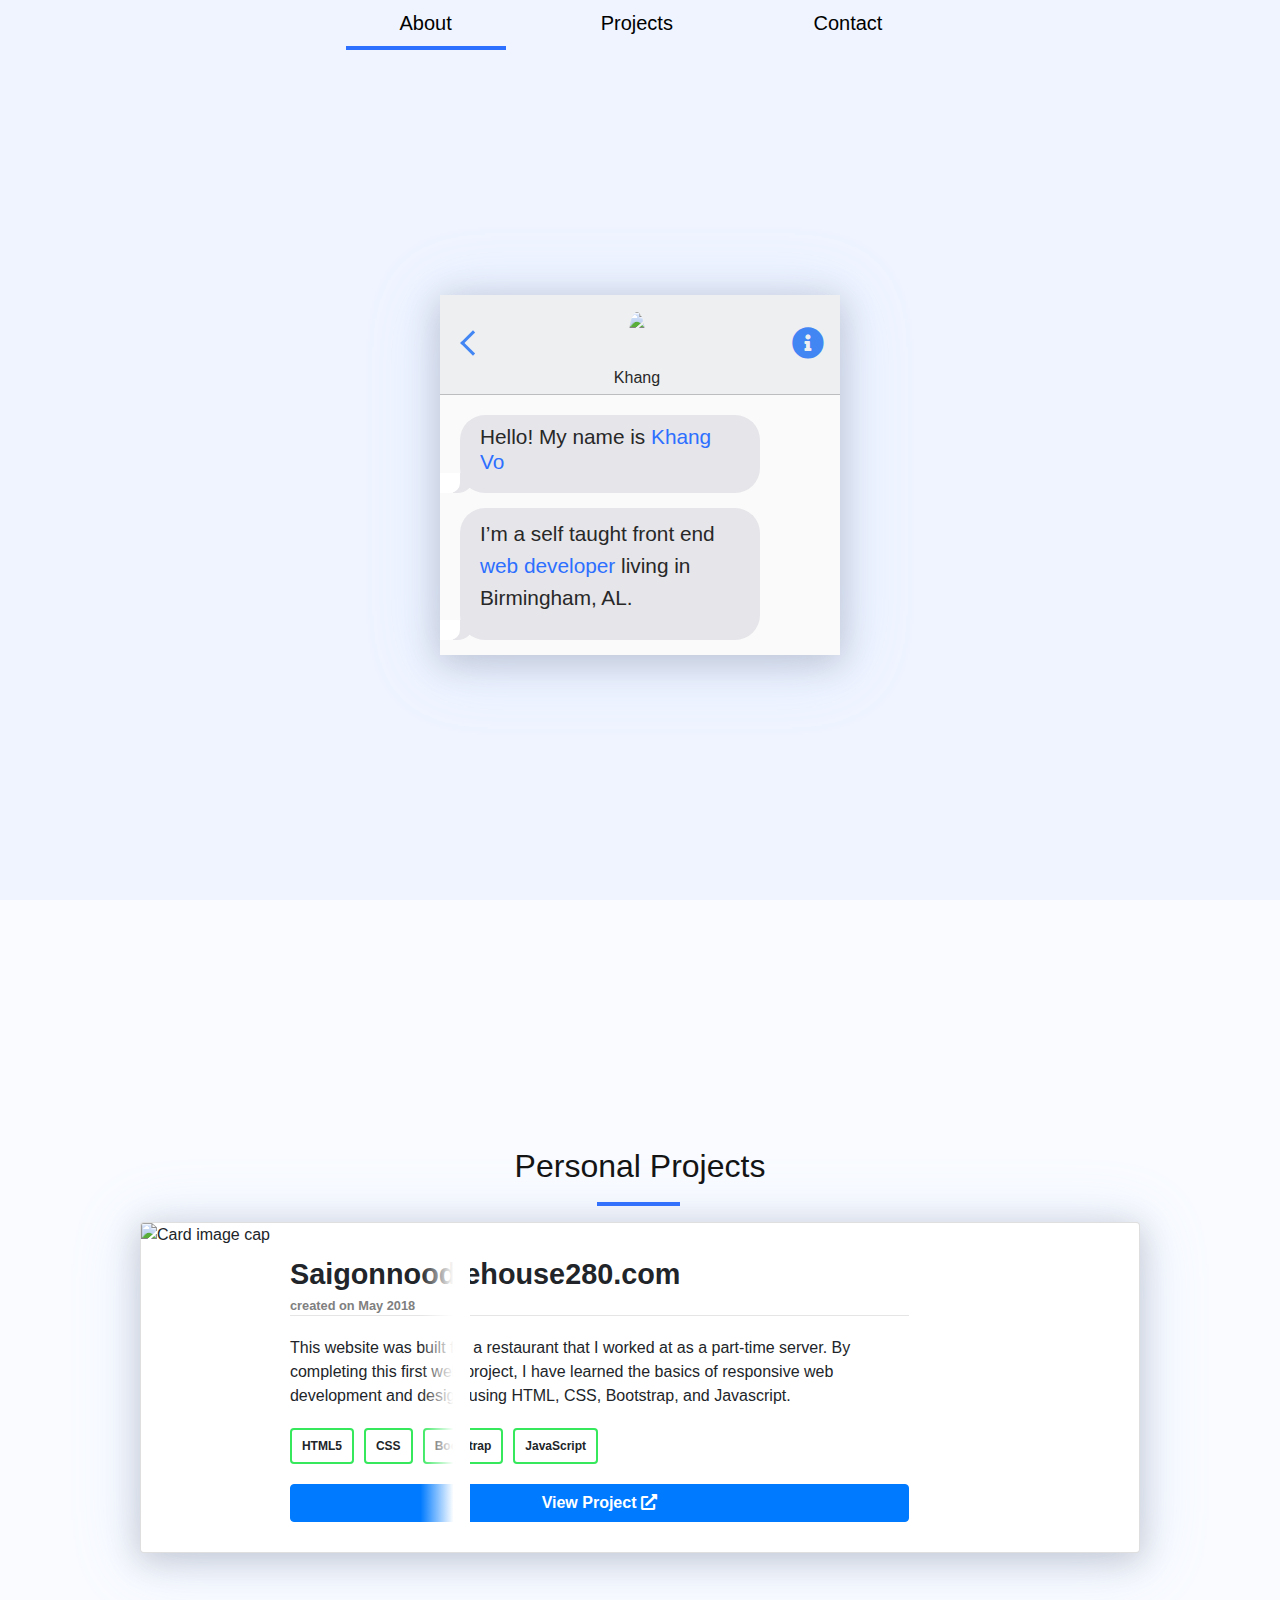
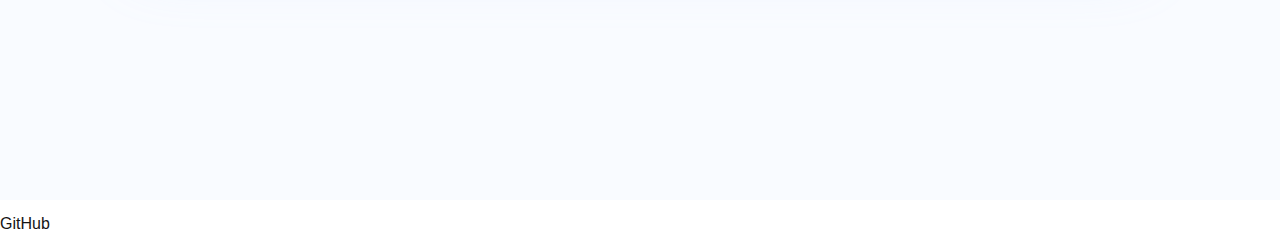
==== commit c24fbac8: "Portfolio" ====
--- a/index.html
+++ b/index.html
@@ -1,767 +1,100 @@
 <!DOCTYPE html>
 <html lang="en" >
+	<head>
+		<meta charset="UTF-8">
+		<title>My Personal Portfolio</title>
+		<meta name="viewport" content="width=device-width, initial-scale=1.0">
+		<link rel='stylesheet prefetch' href='https://cdnjs.cloudflare.com/ajax/libs/twitter-bootstrap/4.1.1/css/bootstrap.css'>
+		<link rel="stylesheet" href="css/style.css">
+		<link href="https://use.fontawesome.com/releases/v5.1.0/css/all.css" rel="stylesheet">
+	</head>
 
-<head>
-	<meta charset="UTF-8">
-	<title>Saigon Noodle House on Highway 280, Birmingham AL - Authentic Asian Cuisine & Vietnamese Food Restaurant</title>
-	<meta name="viewport" content="width=device-width, initial-scale=1.0">
-	<link rel='stylesheet prefetch' href='css/bootstrap.css'>
-	<link rel="stylesheet" href="css/style.css">
-	<link href="css/fontawesome-all.css" rel="stylesheet">
-</head>
+	<body>
+		<!-- <navbar id="navbar">
+		  <a href="#projects">Projects</a>
+		</navbar> -->
 
-<body>
-	<!-- Facebook header link -->
-	<div class="text-center bg-cool-dark" style="height: 50px;width: 100%;">
-		<i id="fb-icon" class="fab fa-facebook-square fa-2x"></i>&nbsp;
-		<a id="fb-link" href="https://www.facebook.com/Saigon-Noodle-House-105634842799827/" target="_blank">
-			<span></span>
-		</a>
-	</div>
-	<!-- Navbar -->
-	<nav id="navbar" class="navbar shadow navbar-expand-md bg-company-red navbar-dark ">
-		<!-- Brand -->
-		<a class="navbar-brand" href="#">
-		</a>
-		<!-- Toggler/collapsibe Button -->
-		<button class="navbar-toggler custom-toggler" type="button" data-toggle="collapse" data-target="#collapsibleNavbar" id="navButton">
-			<span class="navbar-toggler-icon"></span>
-		</button>
-		<!-- Navbar links -->
-		<div class="collapse navbar-collapse" id="collapsibleNavbar">
-			<ul class="navbar-nav m-auto text-center">
-				<li class="nav-item">
-					<a class="nav-link is-active navLinkBar link homeLink" onclick="changeContent('home','homeLink')">
-						<span style="font-weight:bold">Home
-							<div class="point"></div>
-						</span>
-					</a>
-				</li>
-				<li class="nav-item ">
-					<a class="nav-link navLinkBar link menuLink" onclick="changeContent('menu', 'menuLink')">
-						<span style="font-weight:bold">Menu
-							<div class="point"></div>
-						</span>
-					</a>
-				</li>
-				<li class="nav-item">
-					<a class="nav-link navLinkBar link infoLink" onclick="changeContent('info', 'infoLink')">
-						<span style="font-weight:bold">Visit
-							<div class="point"></div>
-						</span>
-					</a>
-				</li>
-				<!-- 				<li class="nav-item">
-					<a class="nav-link is-active navLinkBar" data-target="#info" onclick="changeContent('contact')">
-						<span style="font-weight:bold">Contact
-							<div class="point"></div>
-						</span>
-					</a>
-				</li> -->
-			</ul>
-		</div> 
-	</nav>
+		<navbar id="navbar" class="nav fixed-top justify-content-center align-items-center">
+		  <ul class="nav">
+		    <li class="nav-item link-one">
+		     	<a class="effect deco-none nav-link active" href="#welcome-section">About</a>
+		    </li>
+		    <li class="nav-item link-two">
+		      	<a class="effect deco-none nav-link" href="#projects">Projects</a>
+		    </li>
+		    <li class="nav-item link-three">
+		      <a class="effect deco-none nav-link" href="#">Contact</a>
+		    </li>
+		    <hr class="hr-link">
+		  </ul>
+		</navbar>
 
-	<!-- Logo Image -->
-	<div id="logo" class="crop">
-		<!-- <img id="logo" class="shadow" src="images/logo_bg.png" alt="Logo"> -->
-		<img id="logo_text" class="img-fluid" src="images/logo_text.png" alt="LogoText">
-	</div>
+		<section id="welcome-section" class="d-flex justify-content-center align-items-center">
+		  <div id="welcome-msg-box" class="w-100 custom-shadow">
+		    <div id="welcome-msg-box-header" class="d-flex justify-content-between">
+		      <div class="d-flex align-items-center pl-4">
+		        <i class="arrow arrow-left"></i>
+		      </div>
+		      <div class="d-flex flex-column align-items-center justify-content-end m-0">
+		        <img src="http://res.cloudinary.com/dpealgfbi/image/upload/v1529722421/profile-img.jpg" class="img-fluid rounded-circle">
+		        <span style="font-size: 1rem;">Khang</span>
+		      </div>
+		      <div class="d-flex align-items-center pr-3">
+		        <i class="fas fa-info-circle fa-lg" style="color: rgb(66, 134, 244);"></i>
+		      </div>
+		    </div>
 
-	<!--Carousel-->
-	<div id="body-carousel" class='body-carousel'>
-		<div id="carouselExampleIndicators" class="carousel slide" data-ride="carousel">
-			<ol class="carousel-indicators">
-				<li data-target="#carouselExampleIndicators" data-slide-to="0" class="active"></li>
-				<li data-target="#carouselExampleIndicators" data-slide-to="1"></li>
-				<li data-target="#carouselExampleIndicators" data-slide-to="2"></li>
-				<li data-target="#carouselExampleIndicators" data-slide-to="3"></li>
-				<li data-target="#carouselExampleIndicators" data-slide-to="4"></li>
-				<li data-target="#carouselExampleIndicators" data-slide-to="5"></li>
-			</ol>
-			<div class="carousel-inner">
-				<div class="carousel-item active">
-					<img class="d-block carouselImg" src="images/c3.jpg" alt="Third slide">
-					<div class="carousel-caption d-none d-sm-block">
-						<h5>Spring Rolls</h5>
-						<p>Made from scratch with fresh rice vermicelli, vegetables, and your favorite protein!</p>
-					</div>
-				</div>
-				<div class="carousel-item">
-					<img class="d-block carouselImg" src="images/c7.jpg" alt="Fourth slide">
-					<div class="carousel-caption d-none d-sm-block">
-						<h5>Bánh mì sandwiches</h5>
-					</div>
-				</div>
-				<div class="carousel-item">
-					<img class="d-block carouselImg" src="images/c1.jpg" alt="First slide""> 
-					<div class="carousel-caption d-none d-sm-block">
-						<h5>Vermicelli Noodles Bowl</h5>
-						<p>With Charbroiled Pork & Chopped Eggrolls.</p>
-					</div>
-				</div>
-				<div class="carousel-item">
-					<img class="d-block carouselImg" src="images/c4.png" alt="Second slide">
-					<div class="carousel-caption d-none d-sm-block">
-						<h5>Pho Noodles Soup</h5>
-						<p>Topped with cilantro, onions, bean sprouts, Thai basil, lime juice and jalapenos. </p>
-					</div>
-				</div>
-				<div class="carousel-item">
-					<img class="d-block carouselImg" src="images/c6.png" alt="Fourth slide">
-					<div class="carousel-caption d-none d-sm-block">
-						<h5>Rice Dishes</h5>
-						<p>Served with pork, chicken, beef, tofu, or seafood.</p>
-					</div>
-				</div>
-				<div class="carousel-item">
-					<img class="d-block carouselImg" src="images/c5.jpg" alt="Fourth slide">
-					<div class="carousel-caption d-none d-sm-block">
-						<h5>Fruit Smoothies</h5>
-						<p>Served with tapioca pearls and made with real juice extracted from fruits.</p>
-					</div>
-				</div>
-			</div>
-			<a class="carousel-control-prev" data-target="#carouselExampleIndicators" role="button" data-slide="prev">
-				<span class="carousel-control-prev-icon" aria-hidden="true"></span>
-				<span class="sr-only">Previous</span>
-			</a>
-			<a class="carousel-control-next" data-target="#carouselExampleIndicators" role="button" data-slide="next">
-				<span class="carousel-control-next-icon" aria-hidden="true"></span>
-				<span class="sr-only">Next</span>
-			</a>
-		</div>
-	</div>
+		    <div class="from-them">
+		      <h1>Hello! My name is <span class="text-highlight">Khang Vo</span></h1>
+		    </div>
+		    <div class="from-them">
+		      <p>I’m a self taught front end <span class="text-highlight">web developer</span> living in Birmingham, AL.</p>
+		    </div>
+		  </div>
+		</section>
 
-	<div id="body-content" class="body-content">
-		<!--Content-->
-		<div class="container-fluid">
-			<div class="row justify-content-center">
-				<div class="col-12 col-sm-11 col-md-10 col-lg-9 col-xl-8 p-sm-15">
-					<div class="jumbotron shadow-lg" id="togglable-contents">
-						<div id="home" class="content active">
-							<div class="container">
-								<div class="row">
-									<div class="col-10 offset-1">
-										<h1>Welcome!</h1> <br>
-									</div>
-									<div class="col-10 offset-1">
-										<p>
-											Saigon Noodle House, located on highway 280, is arguably the most popular Vietnamese restaurant in Birmingham, AL. We seek to satisfy our customers' dining experience with a menu that offers many flavorful authentic dishes such as Pho noodle soups and Banh Mi sandwiches using fresh ingredients and recipes originated from Vietnam.<br><br>
+		<section id="projects" class="d-flex flex-column justify-content-center align-items-center">
+		  <header>
+		    <h2>Personal Projects</h2>
+		    <hr class="hr-heading">
+		  </header>
+		  
+		<!--   <div class="project-tile">
+		    <a href="https://codepen.io/kvo189/full/PaRjoe/" target="_blank">Project 1</a>
+		  </div> -->
 
-											In 2009, our family considered our decision to venue into the restaurant business as we received financial support from our family members and loans to open Saigon Noodle House. To attract customer, we opened our family’s recipes box and shared dishes such as our famous fresh spring rolls, Pho noodles soups, and Pork Banh Mi sandwiches.<br><br>
-											
-											Since the restaurant's establishment, Saigon Noodle House has became a favorite destination for our authentic home-cooked styled Vietnamese dishes among residents and tourists of Birmingham. We feel blessed to share our cooking with you. Please come on in and enjoy the best taste of Vietnamese cuisine in Birmingham.
-										</p>
-									</div>
-								</div>
-							</div>
-						</div>
-						<div id="menu" class="content text-center">
-							<!--<h1>Menu</h1>--> 
-							<p>Authentic meals made from scratch with Asian noodles/rice and fresh ingredients</p>
-							<hr>
-							<ul class="nav nav-tabs nav-fill font-weight-bold" id="menuTab" role="tablist" style="background-color: rgb(221,221,221);">
-								<li class="nav-item">
-									<a class="nav-link active" id="menu1-tab" data-toggle="tab" href="#menu1" role="tab" aria-controls="menu1" aria-selected="true">Main Front</a>
-								</li>
-								<li class="nav-item">
-									<a class="nav-link" id="menu2-tab" data-toggle="tab" href="#menu2" role="tab" aria-controls="menu2" aria-selected="false">Main Back</a>
-								</li>
-								<li class="nav-item">
-									<a class="nav-link" id="menu3-tab" data-toggle="tab" href="#menu3" role="tab" aria-controls="menu3" aria-selected="false">Beverages & Desserts</a>
-								</li>
-								<li class="nav-item">
-									<a class="nav-link" id="menu4-tab" data-toggle="tab" href="#menu4" role="tab" aria-controls="menu4" aria-selected="false">Detailed</a>
-								</li>
-							</ul>
-							<div class="tab-content text-center" id="menuTabContent">
-								<div class="tab-pane fade show active" id="menu1" role="tabpanel" aria-labelledby="menu1-tab">
-									<img src="images/m1.png" class="img-fluid img-thumbnail" alt="Front of main menu">
-								</div>
-								<div class="tab-pane fade" id="menu2" role="tabpanel" aria-labelledby="menu2-tab">
-									<img src="images/m2.png" class="img-fluid img-thumbnail" alt="Back of main menu">
+		  <div class="card d-flex flex-row custom-shadow project-tile" style="">
+		    <div class="card-left d-none d-sm-none d-md-block">
+		      <img class="card-img" src="http://res.cloudinary.com/dpealgfbi/image/upload/v1529730165/card-1.png" alt="Card image cap">
+		    </div>
+		    <div class="card-body">
+		      <div class="card-title">
+		        Saigonnoodlehouse280.com
+		        <span class="card-title-date">created on May 2018</span>
+		        <hr>
+		      </div>
+		      <div class="card-text">This website was built for a restaurant that I worked at as a part-time server. By completing this first web project, I have learned the basics of responsive web development and design using HTML, CSS, Bootstrap, and Javascript.</div>
+		      <div class="card-badges">
+		        <span class="badge">HTML5</span>
+		        <span class="badge">CSS</span>
+		        <span class="badge">Bootstrap</span>
+		        <span class="badge">JavaScript</span>
+		      </div>
+		      <div class="card-links">
+		        <a href="http://www.saigonnoodlehouse280.com" target="_blank" class="btn btn-primary shadow">View Project <i class="fas fa-external-link-alt"></i></a>
+		      </div>
+		    </div>
+		  </div>
+		</section>
 
-								</div>
-								<div class="tab-pane fade" id="menu3" role="tabpanel" aria-labelledby="menu3-tab">
-									<img src="images/m3.png" class="img-fluid img-thumbnail" alt="Beverages Menu">
-									<img src="images/m4.png" class="img-fluid img-thumbnail" alt="Beverages Menu">
-								</div>
-								<div class="tab-pane fade bg-light" id="menu4" role="tabpanel" aria-labelledby="menu4-tab">
-									<div class="container text-left">
-										<div class="row">
-											<button class="btn btn-block mb-1" type="button" data-toggle="collapse" data-target="#collapseDetailedAppetizers" aria-expanded="true" aria-controls="collapseDetailedAppetizers">
-												Appetizers
-											</button>
-											<div class="col-12 collapse show" id="collapseDetailedAppetizers">
-												<div class="row">
-													<div class="col-sm-6 col-lg-4 p-1">
-														<div class="card">
-															<img class="card-img-top" src="images/d1.jpg" alt="Card image cap">
-															<div class="card-body p-3">
-																<h5 class="card-title text-center mb-2"><strong>Spring Rolls</strong></h5>
-																<p class="card-text mb-1">
-																	<strong>Include:</strong> <br>
-																	<ul class="list-item mb-2">
-																		<li>rice paper wrap</li>
-																		<li>thin vermicelli noodle</li>
-																		<li>chive</li>
-																		<li>crunchy stick</li>
-																		<li>lettuce</li>
-																		<li>cilantro</li>
-																		<li>cucumber</li>
-																	</ul>
-																	<strong>Options:</strong> 
-																	<ul class="list-item mb-2">
-																		<li>Shrimp</li>
-																		<li>Charbroiled Pork</li>
-																		<li>Charbroiled Pork Patty</li>
-																		<li>Shrimp & Charbroiled Pork</li>
-																		<li>Chicken</li>
-																		<li>Fried Tofu</li>
-																		<li>No meat</li>
-																	</ul>
-																	<strong>Served with:</strong> sweet peanut sauce.
-																</p>
-															</div>
-														</div>
-													</div>
-													<div class="col-sm-6 col-lg-4 p-1">
-														<div class="card">
-															<img class="card-img-top" src="images/d1_3.jpg" alt="Card image cap">
-															<div class="card-body p-3">
-																<h5 class="card-title text-center mb-2"><strong>Fried Vietnamese Pork Egg Rolls</strong></h5>
-																<div class="card-text mb-1">
-																	<strong>Served with:</strong> sweet chili sauce.
-																</div>
-															</div>
-														</div>
+		<section id="contact">
+		  <a id="profile-link" href="https://github.com/kvo189" target="_blank">GitHub</a>
+		</section>	
 
-														<div class="card">
-															<img class="card-img-top" src="images/d1_1.jpg" alt="Card image cap">
-															<div class="card-body p-3">
-																<h5 class="card-title text-center mb-2"><strong>Fried Butterfly Shrimps</strong></h5>
-																<div class="card-text mb-1">
-																	<strong>Served with:</strong> sweet chili sauce.
-																</div>
-															</div>
-														</div>
-													</div>
-													<div class="col-sm-6 col-lg-4 p-1">
-														<div class="card">
-															<img class="card-img-top" src="images/d1_2.jpg" alt="Card image cap">
-															<div class="card-body p-3">
-																<h5 class="card-title text-center mb-2"><strong>Salted Fried Squids</strong></h5>
-																<div class="card-text mb-1">
-																	<strong>Served with:</strong> Vietnamese shrimp flavored chips & soy oyster sauce.
-																</div>
-															</div>
-														</div>
-													</div>
-												</div>
-											</div>
-											<button class="btn btn-block mb-1" type="button" data-toggle="collapse" data-target="#collapseDetailedEntrees" aria-expanded="true" aria-controls="collapseDetailedEntrees">
-												Entrees
-											</button>
-											<div class="col-12 collapse show" id="collapseDetailedEntrees">
-												<div class="row">
-													<div class="col-sm-6 col-lg-4 p-1">
-														<div class="card">
-															<img class="card-img-top" src="images/d2.jpg" alt="Card image cap">
-															<div class="card-body p-3">
-																<h5 class="card-title text-center mb-2"><strong>Banh Mi Sandwiches</strong></h5>
-																<div class="card-text mb-1">
-																	<strong>Include:</strong> <br>
-																	<ul class="list-item mb-2">
-																		<li>butter</li>
-																		<li>soy sauce</li>
-																		<li>shredded carrots</li>
-																		<li>cilantro</li>
-																		<li>cucumbers</li>
-																		<li>jalapenos peppers</li>
-																	</ul>
-																	<strong>Options:</strong> 
-																	<ul class="list-item mb-2">
-																		<li>Vietnamese Ham, Roasted Pork, Pork Loaf</li>
-																		<li>Vietnamese Ham, Roasted Pork, Pork Loaf, and Pâté Spread</li>
-																		<li>Charbroiled Pork</li>
-																		<li>Charbroiled Pork Patty</li>
-																		<li>Fried Tofu</li>
-																	</ul>
-																</div>
-															</div>
-														</div>
-													</div>
-													<div class="col-sm-6 col-lg-4 p-1">
-														<div class="card">
-															<img class="card-img-top" src="images/d3.jpg" alt="Card image cap">
-															<div class="card-body p-3">
-																<h5 class="card-title text-center mb-2"><strong>Rice Vermicelli Bowls</strong></h5>
-																<p class="card-text mb-1">
-																	<strong>Include:</strong> <br>
-																	<ul class="list-item mb-2">
-																		<li>thin vermicelli noodles</li>
-																		<li>lettuce</li>
-																		<li>onions</li>
-																		<li>cilantro</li>
-																		<li>cucumbers</li>
-																		<li>crushed peanuts</li>
-																	</ul>
-																	<strong>Options:</strong> 
-																	<ul class="list-item mb-2">
-																		<li>Eggroll</li>
-																		<li>Charbroiled Pork</li>
-																		<li>Charbroiled Pork Patty</li>
-																		<li>Chicken (sauce: curry, ginger, or spicy lemongrass)</li>
-																		<li>Beef w/ lemongrass sauce</li>
-																		<li>Sauteed Shrimp</li>
-																		<li>Fried Tofu (sauce: curry, ginger, or spicy lemongrass)</li>
-																	</ul>
-																	<strong>Served with:</strong> fish sauce.
-																</p>
-															</div>
-														</div>
-													</div>
-													<div class="col-sm-6 col-lg-4 p-1">
-														<div class="card">
-															<img class="card-img-top" src="images/d4.jpg" alt="Card image cap">
-															<div class="card-body p-3">
-																<h5 class="card-title text-center mb-2"><strong>Phở Noodle Soups</strong></h5>
-																<p class="card-text mb-1">
-																	<strong>Include:</strong> <br>
-																	<ul class="list-item mb-2">
-																		<li>Phở rice noodle</li>
-																		<li>onion</li>
-																		<li>cilantro</li>
-																		<li>broth: beef, chicken, seafood, or vegetarian</li>
-																	</ul>
-																	<strong>Options:</strong> 
-																	<ul class="list-item mb-2">
-																		<li>Sliced Beef</li>
-																		<li>Brisket</li>
-																		<li>Tendon</li>
-																		<li>Tripe</li>
-																		<li>Meatball</li>
-																		<li>Chicken</li>
-																		<li>Sliced Chicken</li>
-																		<li>Mixed Vegetable & Tofu</li>
-																		<li>Seafood: Shrimp, Crab sticks, Squid</li>
-																		<li>Combination of any: Beef, Brisket, Tendon, Tripe, Meatball</li>
-																	</ul>
-																	<strong>Served with:</strong> bean sprouts, thai basil, lime, jalapenos peppers.
-																</p>
-															</div>
-														</div>
-													</div>
-													<div class="col-sm-6 col-lg-4 p-1">
-														<div class="card">
-															<img class="card-img-top" src="images/d5_1.jpg" alt="Card image cap">
-															<div class="card-body p-3">
-																<h5 class="card-title text-center mb-2"><strong>Spicy Beef Hue Style Soups</strong></h5>
-																<p class="card-text mb-1">
-																	<strong>Include:</strong> <br>
-																	<ul class="list-item mb-2">
-																		<li>thick vermicelli noodles</li>
-																		<li>onion</li>
-																		<li>cilantro</li>
-																		<li>broth: beef or vegetables - spicy Hue style</li>
-																	</ul>
-																	<strong>Options:</strong> 
-																	<ul class="list-item mb-2">
-																		<li>Vietnamese Ham, Brisket, and Meatball</li>
-																		<li>Mixed Vegetables and Tofu</li>
-																	</ul>
-																	<strong>Served with:</strong> bean sprouts, thai basil, lime, jalapenos peppers.
-																</p>
-															</div>
-														</div>
-													</div>
-													<div class="col-sm-6 col-lg-4 p-1">
-														<div class="card">
-															<img class="card-img-top" src="images/d5.jpg" alt="Card image cap">
-															<div class="card-body p-3">
-																<h5 class="card-title text-center mb-2"><strong>Coconut Curry Vermicelli soups</strong></h5>
-																<p class="card-text mb-1">
-																	<strong>Include:</strong> <br>
-																	<ul class="list-item mb-2">
-																		<li>thick vermicelli noodles</li>
-																		<li>onion</li>
-																		<li>cilantro</li>
-																		<li>broth: chicken, seafood, or vegetable - coconut curry</li>
-																	</ul>
-																	<strong>Options:</strong> 
-																	<ul class="list-item mb-2">
-																		<li>Chicken, Seafood, and Tofu</li>
-																		<li>Shrimp and Tofu</li>
-																		<li>Chicken and Tofu</li>
-																		<li>Mixed Vegetable and Tofu</li>
-																	</ul>
-																	<strong>Served with:</strong> bean sprouts, thai basil, lime, jalapenos peppers.
-																</p>
-															</div>
-														</div>
-													</div>
-													<div class="col-sm-6 col-lg-4 p-1">
-														<div class="card">
-															<img class="card-img-top" src="images/d6.png" alt="Card image cap">
-															<div class="card-body p-3">
-																<h5 class="card-title text-center mb-2"><strong>Stir-Fry Egg Noodles</strong></h5>
-																<p class="card-text mb-1">
-																	<strong>Include:</strong> <br>
-																	<ul class="list-item mb-2">
-																		<li>steamed egg noodles</li>
-																		<li>onion</li>
-																		<li>cilantro</li>
-																		<li>black pepper</li>
-																		<li>mixed vegetables</li>
-																		<li>quail eggs</li>
-																	</ul>
-																	<strong>Options:</strong> 
-																	<ul class="list-item mb-2">
-																		<li>Beef</li>
-																		<li>Seafood: Shrimp, Crab sticks, Squid</li>
-																		<li>Chicken</li>
-																		<li>Fried Tofu</li>
-																	</ul>
-																</p>
-															</div>
-														</div>
-													</div>
-													<div class="col-sm-6 col-lg-4 p-1">
-														<div class="card">
-															<img class="card-img-top" src="images/d7.jpg" alt="Card image cap">
-															<div class="card-body p-3">
-																<h5 class="card-title text-center mb-2"><strong>Stir-Fry Wide Rice Noodles</strong></h5>
-																<p class="card-text mb-1">
-																	<strong>Include:</strong> <br>
-																	<ul class="list-item mb-2">
-																		<li>stir-fry wide rice noodle</li>
-																		<li>bok choy</li>
-																		<li>onion</li>
-																		<li>cilantro</li>
-																		<li>black pepper</li>
-																	</ul>
-																	<strong>Options:</strong> 
-																	<ul class="list-item mb-2">
-																		<li>Beef</li>
-																		<li>Shrimp</li>
-																		<li>Chicken</li>
-																		<li>Fried Tofu</li>
-																		<li>Combination: beef, shrimp and chicken</li>
-																	</ul>
-																</p>
-															</div>
-														</div>
-													</div>
-													<div class="col-sm-6 col-lg-4 p-1">
-														<div class="card">
-															<img class="card-img-top" src="images/d8.jpg" alt="Card image cap">
-															<div class="card-body p-3">
-																<h5 class="card-title text-center mb-2"><strong>Egg & Clear Noodle Soups</strong></h5>
-																<p class="card-text mb-1">
-																	<strong>Include:</strong> <br>
-																	<ul class="list-item mb-2">
-																		<li>egg/clear noodle</li>
-																		<li>onion</li>
-																		<li>cilantro</li>
-																		<li>garlic chive</li>
-																		<li>lettuce</li>
-																		<li>celery</li>
-																		<li>roasted pork</li>
-																		<li>seafood: shrimp, crab sticks, and squid</li>
-																		<li>quail eggs</li>
-																		<li>seafood broth</li>
-																	</ul>
-																	<strong>Options:</strong> 
-																	<ul class="list-item mb-2">
-																		<li>Egg noodle</li>
-																		<li>Clear noodle</li>
-																		<li>Egg & Clear noodle combination</li>
-																	</ul>
-																	<strong>Served with:</strong> bean sprouts, thai basil, lime, jalapenos peppers.
-																</p>
-															</div>
-														</div>
-													</div>
-													<div class="col-sm-6 col-lg-4 p-1">
-														<div class="card">
-															<img class="card-img-top" src="images/d9.jpg" alt="Card image cap">
-															<div class="card-body p-3">
-																<h5 class="card-title text-center mb-2"><strong>Rice Dishes</strong></h5>
-																<p class="card-text mb-1">
-																	<strong>Include:</strong> <br>
-																	<ul class="list-item mb-2">
-																		<li>cucumbers</li>
-																		<li>shredded carrots</li>
-																	</ul>
-																	<strong>Options:</strong> 
-																	<ul class="list-item mb-2">
-																		<li>Charbroiled Pork Chop</li>
-																		<li>Tofu (curry, ginger, or spicy lemongrass sauce)</li>
-																		<li>Charbroiled Pork</li>
-																		<li>Chicken (curry, ginger or spicy lemongrass sauce)</li>
-																		<li>Vegetables</li>
-																		<li>Cubed Beef w/ onions and red bell peppers</li>
-																		<li>Shrimp</li>
-																		<li>Chicken & Vegetables</li>
-																		<li>Sliced Beef & Vegetables</li>
-																		<li>Seafood w/ spicy lemongrass sauce</li>
-																		<li>Chicken w/ spicy lemongrass sauce</li>
-																		<li>Flash fried chicken (substitute rice w/ egg noodles for $1)</li>
-																		<li>(Add a fried egg for $1)</li>
-																	</ul>
-																	<strong>Served with:</strong> fish sauce and chicken broth.
-																</p>
-															</div>
-														</div>
-													</div>
-												</div>
-											</div>
-											<button class="btn btn-block mb-1" type="button" data-toggle="collapse" data-target="#collapseDetailedOther" aria-expanded="true" aria-controls="collapseDetailedOther">
-												Drinks & Deserts
-											</button>
-											<div class="col-12 collapse show" id="collapseDetailedOther">
-												<div class="row">
-													<div class="col-sm-6 col-lg-4 p-1">
-														<div class="card">
-															<img class="card-img-top" src="images/d10.jpg" alt="Card image cap">
-															<div class="card-body p-3">
-																<h5 class="card-title text-center mb-2"><strong>Blended Tapioca Smoothies</strong></h5>
-																<p class="card-text mb-1">
-																	<strong>Sizes:</strong> <br>
-																	<ul class="list-item mb-2">
-																		<li>Regular</li>
-																		<li>Large</li>
-																	</ul>
-																	<strong>Flavors:</strong> 
-																	<ul class="list-item mb-2">
-																		<li>Strawberry</li>
-																		<li>Mango</li>
-																		<li>Peach</li>
-																		<li>Pineapple</li>
-																		<li>Lychee</li>
-																		<li>Taro</li>
-																		<li>Avocado</li>
-																		<li>Coconut</li>
-																	</ul>
-																	<strong>Served with:</strong>
-																	<ul class="list-item mb-2">
-																		<li>Tapioca Pearls</li>
-																		<li>Fruit Jellies</li>
-																	</ul>
-																</p>
-															</div>
-														</div>
-													</div>
-													<div class="col-sm-6 col-lg-4 p-1">
-														<div class="card">
-															<img class="card-img-top" src="images/d11.jpg" alt="Card image cap">
-															<div class="card-body p-3">
-																<h5 class="card-title text-center mb-2"><strong>Saigon Beignets</strong></h5>
-																<p class="card-text mb-1">
-																	<strong>Served with:</strong> Coffee flavored condensed milk.
-																</p>
-															</div>
-														</div>
-														<div class="card">
-															<img class="card-img-top" src="images/d12.jpg" alt="Card image cap">
-															<div class="card-body p-3">
-																<h5 class="card-title text-center mb-2"><strong>Fried Honey Glazed Bananas</strong></h5>
-																<p class="card-text mb-1">
-																</p>
-															</div>
-														</div>
-													</div>
-													<div class="col-sm-6 col-lg-4 p-1">
-														<div class="card">
-															<img class="card-img-top" src="images/d13.png" alt="Card image cap">
-															<div class="card-body p-3">
-																<h5 class="card-title text-center mb-2"><strong>Three Color Beans Dessert</strong></h5>
-																<p class="card-text mb-1">
-																	<strong>Include:</strong> 
-																	<ul class="list-item mb-2">
-																		<li>Red Beans</li>
-																		<li>Yellow Mashed Mung Beans</li>
-																		<li>Green Jellies</li>
-																	</ul>
-																	<strong>Topped With:</strong> 
-																	<ul class="list-item mb-2">
-																		<li>Shaved Ice</li>
-																		<li>Coconut Milk</li>
-																	</ul>
-																</p>
-															</div>
-														</div>
-														<div class="card">
-															<img class="card-img-top" src="images/d_blank.jpg" alt="Card image cap">
-															<div class="card-body p-3">
-																<h5 class="card-title text-center mb-2"><strong>Sticky Rice Black Eye Peas Dessert</strong></h5>
-																<p class="card-text mb-1">
-																	<strong>Include:</strong> 
-																	<ul class="list-item mb-2">
-																		<li>Black Eyed Pea Beans</li>
-																		<li>Coconut Milk</li>
-																	</ul>
-																</p>
-															</div>
-														</div>
-													</div>
-												</div>
-											</div>
-										</div>
-									</div>
-								</div>
-							</div>
-						</div>  
-						<div id="info" class="content">
-							<div class="container-fluid">
-								<hr>
-								<div class="row">
-									<div class="col-md-3 col6 offset-md-3">
-										<i class="far fa-envelope"></i><h5 style="display:inline;">&nbsp;Email: </h5>
-									</div>
-									<div class="col-md-3 col offset-1 offset-md-0 text-center text-md-left">
-										<a href="mailto:saigonnoodle280@gmail.com">saigonnoodle280@gmail.com</a>
-									</div>
-								</div>
-								<hr>
-								<div class="row">
-									<div class="col-md-3 col-6 offset-md-3">
-										<i class="fas fa-phone"></i> <h5 style="display:inline;">&nbsp;Phone: </h5>
-									</div>
-									<div class="col-md-3 col-6">
-										<a href="tel:+1-205-408-1800">(205) 408-1800</a>
-									</div>
-									<div class="col col-md-3 offset-md-0 offset-1">
-										<i>*Please call to reserve a table a day in advance or to place a to-go order</i>
-									</div>
-								</div>
-								<hr>
-								<div class="row">
-									<div class="col-md-9 col-12 offset-md-3">
-										<h5 style="display:inline;">
-											<i class="far fa-clock"></i> Open Hours:
-										</h5>
-										<div class="row">
-											<div class="col-md-3 col-6 offset-1">
-												<a>Monday - Sunday</a>
-											</div>
-											<div class="col-md-3 col-5">
-												<a>11AM–9PM</a>
-											</div>
-											<div class="col-md-4 col offset-md-1 offset-sm-2 offset-1">
-												<i>*Holidays may affect these hours</i>
-											</div>
-										</div>
-									</div>
-								</div>
-								<hr>
-								<div class="row">
-									<div class="col-md-6 col-12 offset-md-3">
-										<div class="row">
-											<div class="col-12">
-												<h5>
-													<i class="fas fa-map-marker-alt"></i> Address:
-												</h5>
-											</div>
-										</div>
-										<div class="col">
-											<a href="https://goo.gl/maps/r8sgGyWae1v" target="_blank"><p>4606 Hwy 280. Ste 108. Birmingham, AL 35242</p></a>
-										</div>
-										<div class="col-12">
-											<div id="map">
-												<a href="https://goo.gl/maps/r8sgGyWae1v" target="_blank">
-													<img class="zoom img-fluid img-thumbnail shadow" src="images/map.png" data-placement="bottom" data-toggle="tooltip" title="Click on image to open Google Map">
-												</a>
 
-											</div>
-										</div>
-									</div>
-								</div>
-								<hr>
-							</div>
-						</div>
-						<!-- 						<div id="contact" class="content active">
-							test
-						</div> -->
-					</div>
-				</div>
-			</div>
-		</div>
-	</div>
-
-	<!--Footer-->
-	<footer class="page-footer font-small bg-cool-dark text-light pt-0">
-
-		<div class="bg-company-red text-center">
-			<div class="container py-2">
-				Call us now to make a togo order or make a reservation for a large party!
-			</div>
-		</div>
-
-		<!--Footer Links-->
-		<div class="container mt-5 mb-4 text-center">
-			<div class="row mt-3">
-
-				<!--First column-->
-				<div class="col-md-4 mb-4">
-					<h6 class="text-uppercase font-weight-bold">
-						<strong>Saigon Noodle House</strong>
-					</h6>
-					<hr class="mb-4 mt-0 d-inline-block mx-auto" style="width: 195px; border-color:white;">
-					<p>Offering traditional Vietnamese dishes such as Spring Rolls, Pho, Banh Mi sandwiches, etc... We seek to ensure our customers' satisfaction by providing excellent service and affordable quality food using fresh ingredients.</p>
-				</div>
-				<!--/.First column-->
-
-				<!--Second column-->
-				<div class="col-md-3 mx-auto mb-4">
-					<h6 class="text-uppercase font-weight-bold">
-						<strong>Navigation</strong>
-					</h6>
-					<hr class="mb-4 mt-0 d-inline-block mx-auto" style="width: 160px; border-color:white;" >
-					<p>
-						<a class="link is-active homeLink" href="#" style="text-decoration: none; color:white" onclick="changeContent('home','homeLink')">Home</a>
-					</p>
-					<p>
-						<a class="link menuLink" href="#" style="text-decoration: none; color:white" onclick="changeContent('menu','menuLink')">Menu</a>
-					</p>
-					<p>
-						<a class="link infoLink" href="#" style="text-decoration: none; color:white" onclick="changeContent('info','infoLink')">Visit</a>
-					</p>
-				</div>
-				<!--/.Second column-->
-
-				<!--Fourth column-->
-				<div class="col-md-5">
-					<h6 class="text-uppercase font-weight-bold">
-						<strong>Contact</strong>
-					</h6>
-					<hr class="mb-4 mt-0 d-inline-block mx-auto" style="width: 195px; border-color:white;">
-					<a href="https://goo.gl/maps/r8sgGyWae1v" target="_blank" style="text-decorations:none; color:inherit;"><p><i class="fa fa-home mr-3"></i>4606 Hwy 280. Ste 108. Birmingham, AL 35242</p></a>
-					<a href="mailto:saigonnoodle280@gmail.com" style="text-decorations:none; color:inherit;"><p><i class="fa fa-envelope mr-3"></i> saigonnoodle280@gmail.com</p></a>
-					<a href="tel:+1-205-408-1800" style="text-decorations:none; color:inherit;"><p><i class="fa fa-phone mr-3"></i> (205) 408-1800</p></a>
-				</div>
-				<!--/.Fourth column-->
-
-			</div>
-		</div>
-		<!--/.Footer Links-->
-
-		<!-- Copyright-->
-		<div class="py-3 text-center" style="background-color:rgb(22,28,39);">
-			© 2018 Copyright:
-			<a href="http://www.saigonnoodlehouse280.com" style="text-decorations:none; color:inherit;">
-				<strong> Saigon Noodle House</strong>
-			</a>
-		</div>
-		<!--/.Copyright -->
-	</footer>
-	<!--/.Footer-->
-
-	<script src='https://cdnjs.cloudflare.com/ajax/libs/jquery/3.3.1/jquery.js'></script>
-	<script src='https://cdnjs.cloudflare.com/ajax/libs/popper.js/1.14.3/umd/popper.js'></script>
-	<script src='js/bootstrap.js'></script>
-	<script  src="js/index.js"></script>
-</body>
-
-</html>
+		<script src='https://cdnjs.cloudflare.com/ajax/libs/jquery/3.3.1/jquery.js'></script>
+		<script src='https://cdnjs.cloudflare.com/ajax/libs/popper.js/1.14.3/umd/popper.js'></script>
+		<script src='https://cdnjs.cloudflare.com/ajax/libs/twitter-bootstrap/4.1.1/js/bootstrap.js'></script>
+		<script  src="js/index.js"></script>
+	</body>
+</html>--- a/css/style.css
+++ b/css/style.css
@@ -1,296 +1,301 @@
-html *
-{
-   //font-family: "Open Sans";
-}
-
-html, body{
-  overflow: initial !important;
-}
-
-#fb-link{
-  text-decoration: none;
-}
-
-#fb-link span:before{
-  content: 'Follow our Facebook page for lastest updates';
-}
-
-#fb-icon,
-#fb-link span{
-  color:white;
-  vertical-align: middle;
-  line-height: 50px;
-}
-
-#fb-icon + #fb-link:hover,
-#fb-link:hover span{
-  color: rgb(59, 89, 152);
-}
-
-.body-carousel{
-  background: black; 
-}
-
-#show {
-    display:block;
-    position:fixed;
-    top:300px;
-    left:300px;
-}
-
-.navbar {
-  padding-top: 0;
-  padding-bottom: 0; 
-  padding-left: 0;
-  padding-right: 0;
-  left:0;
-  width:100%;
-/*  position:fixed;
-  -webkit-backface-visibility: hidden !important;
-  -webkit-transform: translate3d(0, 0, 0) !important;
-   transform: translate3d(0, 0, 0);
-  -webkit-perspective: 1000 !important;
-  backface-visibility: hidden !important;*/
-  z-index: 1000 !important;
-}
-
-.bg-company-red {
-  background-color: rgba(138,48,48, 1);
-}
-
-.bg-cool-dark {
-  background-color: rgb(28,35,49);
-}
-
-.custom-toggler.navbar-toggler {
-  border-color: rgba(255,255,255, .25);
-  outline : none;
-  transition: border-color 0.5s;
-  transition: background 0.5s;
-} 
-
-#navButton:hover, 
-#navButton.is-active {
-  border-color: rgba(138,48,48, 1) !important;
-  background: rgba(255,255,255, 1) !important;
-  outline : none;
-} 
-
-.span{
-  overflow: hidden;
-}
-
-a:hover span, 
-a.nav-link.is-active span{
-  color: rgba(255, 255, 255, 1);
-}
-
-.point {
-  height: 2px;
+.text-highlight{
+  color: rgb(45, 111, 255);
+}
+
+a, h1, h2, h3, h4, h5, p{
+  color: rgb(20, 20, 20);
+}
+
+@media (max-width: 400px){
+  h2{
+    font-size: 1.5rem;
+  }
+}
+
+#navbar{
+  position: fixed;
+  height: 50px;
+  width: 100%;
+  //background-color: white;
+  font-size: 20px;
+  background-color: rgb(239, 244, 255);
+}
+
+.nav{
+  min-width: 50%;
+}
+
+ul li{
+  display: inline;
+  text-align: center;
+  width: 33%;
+}
+
+a {
+  display: inline-block;
+  width: 100%;
+  padding: .75rem 0;
+  margin: 0;
+}
+
+div.custom-shadow{
+  box-shadow: 0 6px 66px 5px rgba(155, 190, 255, 0.2), 0 6px 33px 2px rgba(0, 0, 0, 0.19);
+}
+
+a.deco-none {
+  color:#000000;
+  text-decoration:none;
+}
+
+a.effect {
+  -webkit-transition-duration: 0.4s; /* Safari */
+  transition-duration: 0.4s;
+}
+
+a.effect:hover {
+  color: rgb(45, 111, 255);
+}
+
+.link-two:hover ~ hr {
+  margin-left: 37%;
+}
+
+.link-three:hover ~ hr {
+  margin-left: 70%;
+}
+
+hr.hr-link {
+  height: .25rem;
+  width: 25%;
+  margin: 0 0 0 4%;
+  background: rgb(45, 111, 255);
+  border: none;
+  transition: .3s ease-in-out;
+  justify-self: start;
+}
+
+hr.hr-heading{
+  height: .25rem;
+  width: 33%;
+  margin-left: 33%;
+  background: rgb(45, 111, 255);
+  border: none;
+}
+
+#welcome-section{
+  padding-top: 50px;
+  min-height: 100vh;
+  background-color: rgb(239, 244, 255);
+  box-sizing: border-box;
+}
+
+#welcome-msg-box{
+  line-height: 26px;
+  max-width: 400px;
+  height: 80%;
+  margin: 0 auto;
+  overflow-X: hidden;
+  position: relative;
+  font-size: 1.5rem;
+  color: rgb(40, 40, 40);
+  font-weight: normal;
+  background-color: rgb(250, 250, 250);
+}
+
+#welcome-msg-box-header{
+  height: 100px;
+  width: 100%;
+  max-width: 100% !important;
+  background-color: rgba(232, 234, 237, 0.7);
+  padding-top: 12px;
+  margin-bottom: 20px !important;
+  border-bottom: 1px solid rgba(40, 40, 40, 0.25);
+}
+
+#welcome-msg-box-header img{
+  height: 50px;
+}
+
+i.arrow {
+    border: solid rgb(66, 134, 244);
+    border-width: 0 3px 3px 0;
+    display: inline-block;
+    padding: 3px;
+}
+
+i.arrow-left {
+  width: 18px;
+  height: 18px;
+  //margin-left: 20px;
+  margin-bottom: 0px;
+  transform: rotate(135deg);
+  -webkit-transform: rotate(135deg);
+}
+
+#welcome-msg-box div {
+  word-wrap: break-word;
+  max-width: 75%;
+  margin-bottom: 15px;
+  line-height: 2rem;
+}
+
+#welcome-msg-box h1,
+#welcome-msg-box p {
+  font-size: 1.3rem;
+  color: rgb(40, 40, 40);
+  font-weight: normal;
+}
+
+.clear {
+  clear: both;
+}
+
+.from-them {
+  margin: 0 20px;
+  position: relative;
+  padding: 10px 20px;
+  background: #E5E5EA;
+  border-radius: 25px;
+  color: black;
+  float: left;
+}
+
+.from-them:before {
+  content: "";
+  position: absolute;
+  z-index: 2;
+  bottom: -2px;
+  left: -7px;
+  height: 20px;
+  border-left: 20px solid #E5E5EA;
+  border-bottom-right-radius: 16px 14px;
+  -webkit-transform: translate(0, -2px);
+}
+.from-them:after {
+  content: "";
+  position: absolute;
+  z-index: 3;
+  bottom: -2px;
+  left: 4px;
+  width: 26px;
+  height: 20px;
+  background: rgb(234, 240, 252);
   background: white;
-  transform: scaleX(0);  
-  transform-origin: 0% 50%;
-  transition: transform 0.5s ease-in-out;
-}
-
-a.nav-link.is-active .point{
+  border-bottom-right-radius: 10px;
+  -webkit-transform: translate(-30px, -2px);
+}
+
+#projects{
+  padding: 30px 20px;
+  min-height: 100vh;
+  background-color: rgb(249, 251, 255);
+}
+
+.card{
+  max-width: 1000px;
+  max-height: 800px;
   width: 100%;
-  transform: scaleX(1); 
-}
-
-a:hover .point{
-  width: 100%; 
-  transform: scaleX(1); 
-  transform-origin: 0% 50%;
-}
-
-.nav-item:hover{
-  cursor: pointer;
-}
-
-.custom-toggler .navbar-toggler-icon {
-  background-image: url("data:image/svg+xml;charset=utf8,%3Csvg viewBox='0 0 32 32' xmlns='http://www.w3.org/2000/svg'%3E%3Cpath stroke='rgba(255,255,255, .85)' stroke-width='2' stroke-linecap='round' stroke-miterlimit='10' d='M4 8h24M4 16h24M4 24h24'/%3E%3C/svg%3E");
-  transition: background-image 1s;
-}
-
-#navButton:hover .navbar-toggler-icon,
-#navButton.is-active .navbar-toggler-icon{
-  background-image: url("data:image/svg+xml;charset=utf8,%3Csvg viewBox='0 0 32 32' xmlns='http://www.w3.org/2000/svg'%3E%3Cpath stroke='rgba(138,48,48, 1)' stroke-width='2' stroke-linecap='round' stroke-miterlimit='10' d='M4 8h24M4 16h24M4 24h24'/%3E%3C/svg%3E");
-}
-
-.carouselImg{
-  width: 65%;
-  margin:auto;
-}
-
-.carousel-control-prev,.carousel-control-next{
-  margin: 0% 0 0% 0 !important;
-}
-
-@media (max-width: 992px){
-  .carouselImg{
-    width: 85%;
+}
+
+.card-left{
+  max-width: 33%;
+  height: auto;
+}
+
+// Small devices (landscape phones, 576px and up)
+@media (min-width: 576px) and (max-width: 767.98px) { ... }
+
+.card-left:after {
+  width:33%;
+  content:'';
+  display:block;
+  position:absolute;
+  top: 0;
+  left: 0;
+  background: linear-gradient(to left, rgba(255,255,255,1) 5%,rgba(255,255,255,0) 15%);
+  height:100%;
+}
+
+.card-img{
+  height: 100%;
+}
+
+.card-body{
+  max-width: 66%;
+  display: flex;
+  flex-direction: column;
+  justify-content: space-around;
+}
+
+.card-body div{
+  display: flex;
+  flex-direction: column;
+}
+
+@media (max-width: 767px){
+  .card-body{
+    max-width: 100%;
   }
 }
 
-@media (max-width: 767px) {
-  .navbar-collapse {
-    background-color: rgba(0,0,0, 0.5);
+.card-title{
+  font-weight: 600;
+  font-size: 1.8rem;
+  margin: 0;
+  padding: 10px 0;
+  //margin: 20px 0;
+  //height: 20%;
+}
+
+@media (max-width: 768px){
+  .card-title{
+    font-size: 1.4rem;
   }
+}
+
+@media (max-width: 575.98px) {
+  .card-title{
+    font-size: 1rem;
+  }
+}
+
+.card-title hr{
+  margin: 0;
+}
+
+.card-title-date{
+  font-size: 0.8rem;
+  color: grey;
+}
+
+.card-text{
+  //margin-bottom: 30px;
+  padding: 10px 0;
+  //height: 40%;
+}
+
+.card-badges{
+  flex-direction: row !important;
+  flex-wrap: wrap;
+  padding: 10px 0 0 0;
+  //height: 20%;
+}
+
+.card-badges .badge{
+  padding: 10px;
+  margin:  0 10px 10px 0;
+  border: 2px solid rgb(53, 232, 92);
+}
+
+.card-links{
+  padding: 10px 0;
+  //height: 10%;
+}
+
+.card-links a{
+  font-weight: 600;
+}
+
+.project-tile{
   
-  .navbar {
-    padding-right: 0;
-  }
-  
-  #navButton{
-    margin: 5px;
-  }
-  .point {
-    margin:auto;
-    width: 20% !important;
-    transform-origin: 50% 50%;
-  }
-  a:hover .point{
-    width: 20% !important;
-    transform-origin: 50% 50%;
-  }
-
-  .carouselImg{
-    width: 100%;
-  }
-}
-
-
-@media (max-width: 576px) {
-   .carousel-control-prev,.carousel-control-next{
-      margin: 14% 0 14% 0 !important;
-      width: 48px !important;
-  }
-
-  #fb-link span::before{
-    content: 'Follow for lastest updates' !important;
-  }
-}
-
-.carousel-inner>.item {
- width: 100%;
-}
-
-.carousel-caption{
-  background-color: rgba(0, 0, 0, 0.2);
-}
-
-.carousel-control-prev,.carousel-control-next{
-  background-color: black;
-  margin: 17% 0 17% 0;
-  border-radius: 0px 30px 30px 0px;
-  width: 64px;
-}
-
-.carousel-control-next{
-  border-radius: 30px 0px 0px 30px;
-}
-
-.carousel-control-prev-icon,.carousel-control-next-icon { 
-  width: 32px;
-  height: 32px;
-}
-.content{
-  display: none;
-}
-.active.content{
-  display: block;
-}
-
-.collapse-panel {
-    padding: 0 18px;
-    background-color: white;
-    overflow: hidden;
-    transition: max-height 1s ease-in-out;
-}
-
-html, body{
-  height: 100%;
-  overflow:auto;
-  -webkit-overflow-scrolling: touch;
-}
-
-h5 span { font-size:16px; }
-
-.zoom {
-    transition: transform .2s; /* Animation */
-}
-.zoom:hover {
-    transform: scale(1.05); 
-}
-
-#body-content{
-  background-image: url("http://res.cloudinary.com/dpealgfbi/image/upload/v1525823866/128-196.jpg");
-}
-
-.body-carousel{
-  //border-top: 5px solid black;
-  border-bottom: 5px solid black;
-}
-.tab-content {
-  border-left: 1px solid #ddd;
-  border-right: 1px solid #ddd;
-  //background: white;
-  padding: 10px;
-}
-
-.nav-tabs {
-    margin-bottom: 0;
-}
-
-.sticky {
-  position: fixed;
-  top: 0;
-  width: 100%;
-}
-
-.sticky + .body-content {
-  padding-top: 60px;
-}
-
-#logo{
-  border-bottom: 5px solid black;
-}
-
-.crop {
-  width: 100%;
-  height: 150px;
-  overflow: hidden;        
-  background: url("../images/logo_bg.png") no-repeat center center;
-  //background-size: cover;
-}
-
-.crop img {    
-  display:block;
-  margin:auto;
-  max-width:100%;
-  max-height:100%;
-}
-
-.list-item {    
-  padding-left: 10%;
-  font-size: 80%;
-}
-
-[aria-expanded="true"].btn, [aria-expanded="false"].btn:hover {
-  color: black;
-  font-weight: bold;
-  background-color: transparent;
-  background-image: none;
-  border-color: #6c757d;
-}
-
-[aria-expanded="false"].btn, [aria-expanded="true"].btn:hover{
-  color: #fff;
-  background-color: #6c757d;
-  border-color: #6c757d;
-}
-
-.nav-tabs .nav-link{
-   border-radius: 0;
 }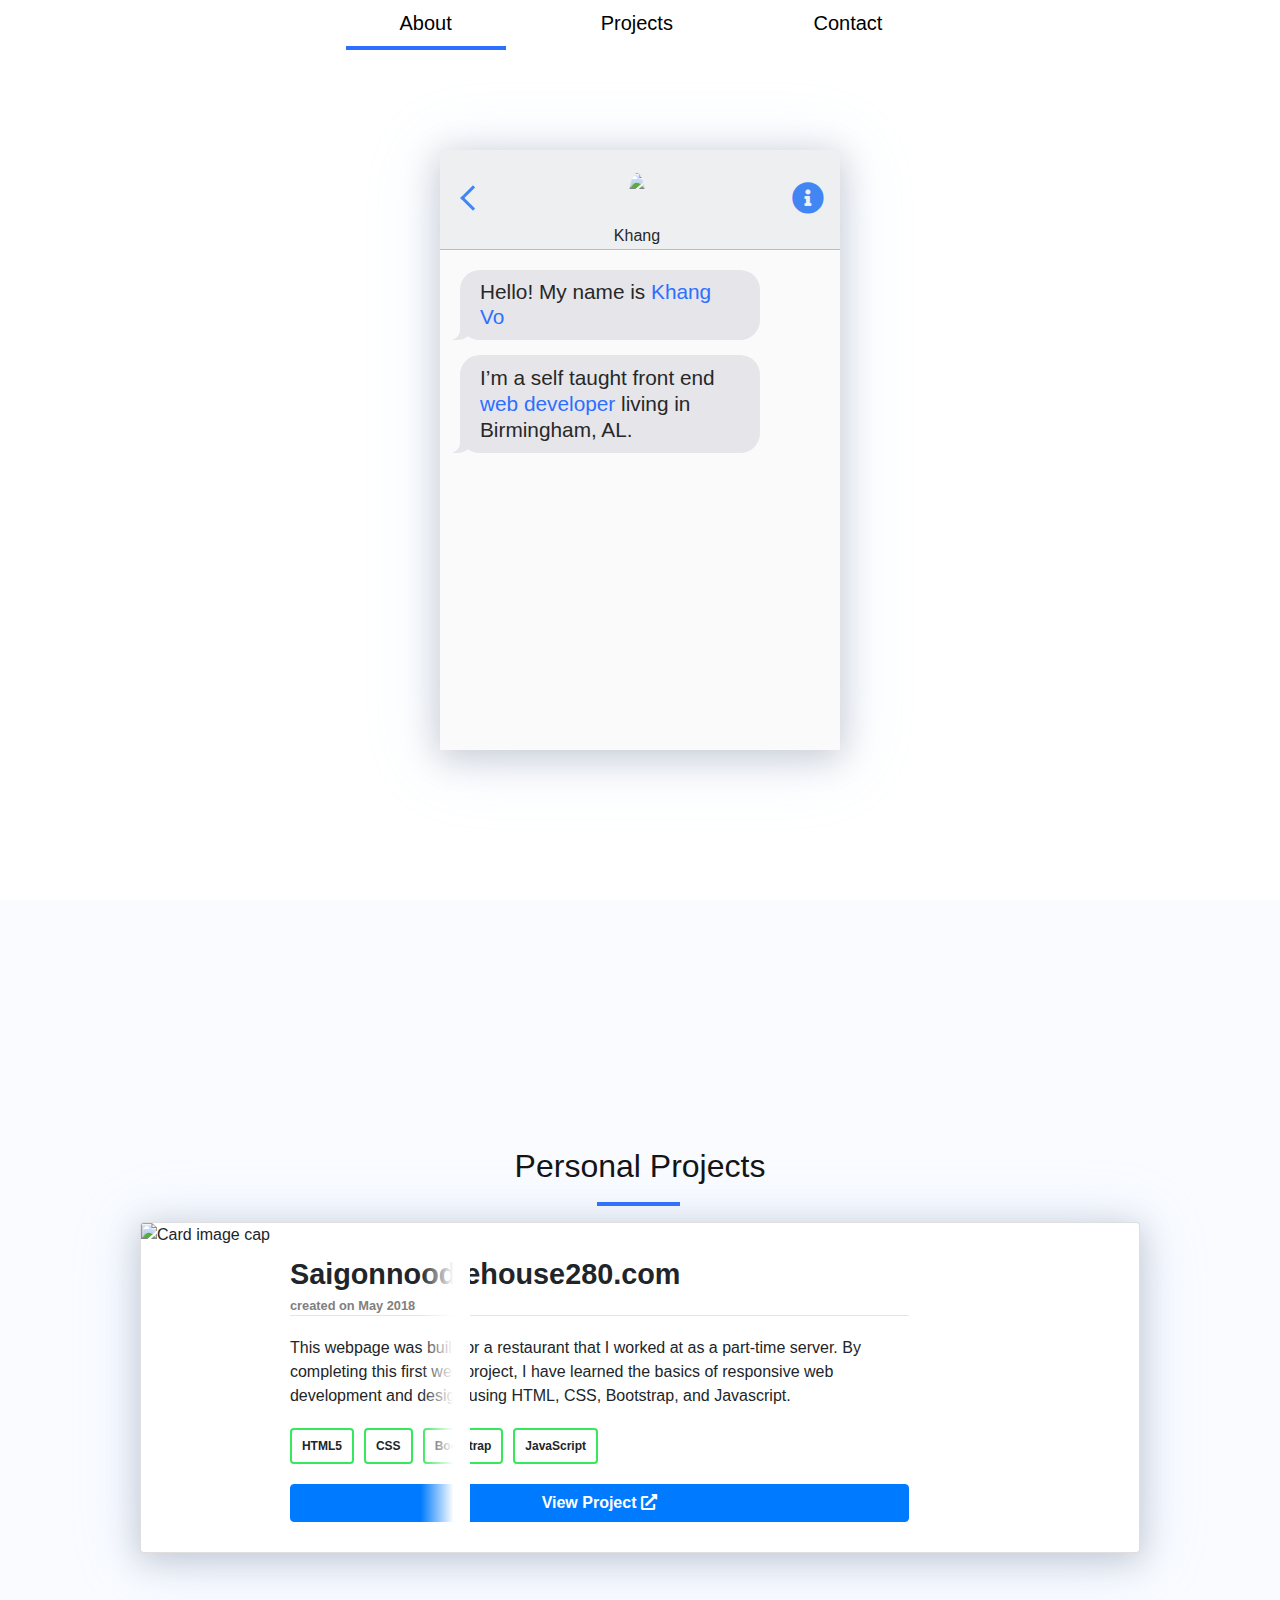
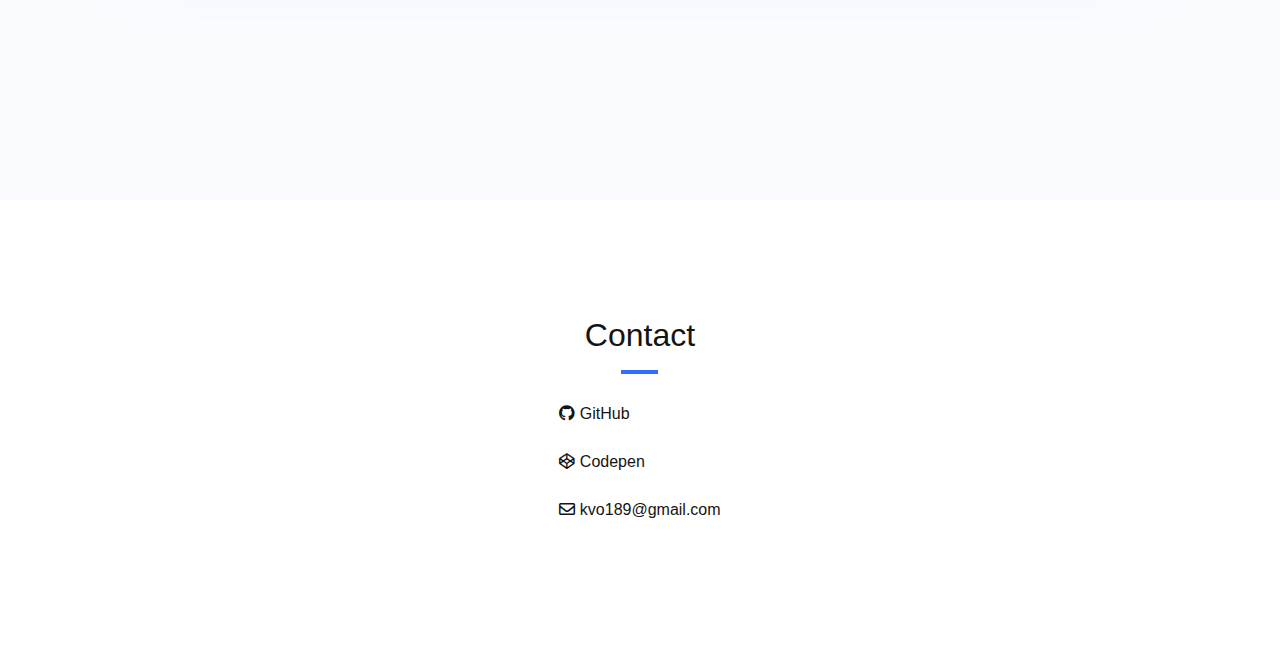
==== commit 045e2d14: "contact" ====
--- a/index.html
+++ b/index.html
@@ -23,7 +23,7 @@
 		      	<a class="effect deco-none nav-link" href="#projects">Projects</a>
 		    </li>
 		    <li class="nav-item link-three">
-		      <a class="effect deco-none nav-link" href="#">Contact</a>
+		      <a class="effect deco-none nav-link" href="#contact">Contact</a>
 		    </li>
 		    <hr class="hr-link">
 		  </ul>
@@ -58,10 +58,6 @@
 		    <h2>Personal Projects</h2>
 		    <hr class="hr-heading">
 		  </header>
-		  
-		<!--   <div class="project-tile">
-		    <a href="https://codepen.io/kvo189/full/PaRjoe/" target="_blank">Project 1</a>
-		  </div> -->
 
 		  <div class="card d-flex flex-row custom-shadow project-tile" style="">
 		    <div class="card-left d-none d-sm-none d-md-block">
@@ -73,7 +69,7 @@
 		        <span class="card-title-date">created on May 2018</span>
 		        <hr>
 		      </div>
-		      <div class="card-text">This website was built for a restaurant that I worked at as a part-time server. By completing this first web project, I have learned the basics of responsive web development and design using HTML, CSS, Bootstrap, and Javascript.</div>
+		      <div class="card-text">This webpage was built for a restaurant that I worked at as a part-time server. By completing this first web project, I have learned the basics of responsive web development and design using HTML, CSS, Bootstrap, and Javascript.</div>
 		      <div class="card-badges">
 		        <span class="badge">HTML5</span>
 		        <span class="badge">CSS</span>
@@ -87,8 +83,18 @@
 		  </div>
 		</section>
 
-		<section id="contact">
-		  <a id="profile-link" href="https://github.com/kvo189" target="_blank">GitHub</a>
+		<section id="contact" class="d-flex flex-column justify-content-center align-items-center">
+		  <header>
+		    <h2>Contact</h2>
+		    <hr class="hr-heading">
+		  </header>
+		  <div class="d-flex flex-column align-items-center">		  
+		  	<a id="profile-link" href="https://github.com/kvo189" target="_blank"><i class="fab fa-github"></i> GitHub</a>
+		  	<a id="profile-link2" href="https://codepen.io/kvo189/" target="_blank"><i class="fab fa-codepen"></i> Codepen</a>
+		  	<a id="profile-link3" href="mailto:kvo189@gmail.com" target="_blank"><i class="far fa-envelope"></i> kvo189@gmail.com</a>
+		</div>
+
+		  
 		</section>	
 
 
--- a/css/style.css
+++ b/css/style.css
@@ -16,9 +16,9 @@
   position: fixed;
   height: 50px;
   width: 100%;
-  //background-color: white;
   font-size: 20px;
-  background-color: rgb(239, 244, 255);
+  //background-color: rgb(239, 244, 255);
+  background-color: white;
 }
 
 .nav{
@@ -71,7 +71,7 @@
   background: rgb(45, 111, 255);
   border: none;
   transition: .3s ease-in-out;
-  justify-self: start;
+  //justify-self: start;
 }
 
 hr.hr-heading{
@@ -83,15 +83,17 @@
 }
 
 #welcome-section{
-  padding-top: 50px;
+  padding: 50px 20px;
   min-height: 100vh;
-  background-color: rgb(239, 244, 255);
+  //background-color: rgb(239, 244, 255);
+  background-color: white;
   box-sizing: border-box;
 }
 
 #welcome-msg-box{
   line-height: 26px;
   max-width: 400px;
+  min-height: 600px;
   height: 80%;
   margin: 0 auto;
   overflow-X: hidden;
@@ -136,7 +138,6 @@
   word-wrap: break-word;
   max-width: 75%;
   margin-bottom: 15px;
-  line-height: 2rem;
 }
 
 #welcome-msg-box h1,
@@ -144,6 +145,7 @@
   font-size: 1.3rem;
   color: rgb(40, 40, 40);
   font-weight: normal;
+  margin: 0;
 }
 
 .clear {
@@ -155,7 +157,7 @@
   position: relative;
   padding: 10px 20px;
   background: #E5E5EA;
-  border-radius: 25px;
+  border-radius: 20px;
   color: black;
   float: left;
 }
@@ -179,14 +181,13 @@
   left: 4px;
   width: 26px;
   height: 20px;
-  background: rgb(234, 240, 252);
-  background: white;
+  background-color: rgb(250, 250, 250);
   border-bottom-right-radius: 10px;
   -webkit-transform: translate(-30px, -2px);
 }
 
 #projects{
-  padding: 30px 20px;
+  padding: 50px 20px;
   min-height: 100vh;
   background-color: rgb(249, 251, 255);
 }
@@ -298,4 +299,14 @@
 
 .project-tile{
   
+}
+
+#contact{
+  padding: 50px 20px;
+  min-height: 50vh;
+}
+
+header{ 
+  position: relative;
+  top: 0;
 }